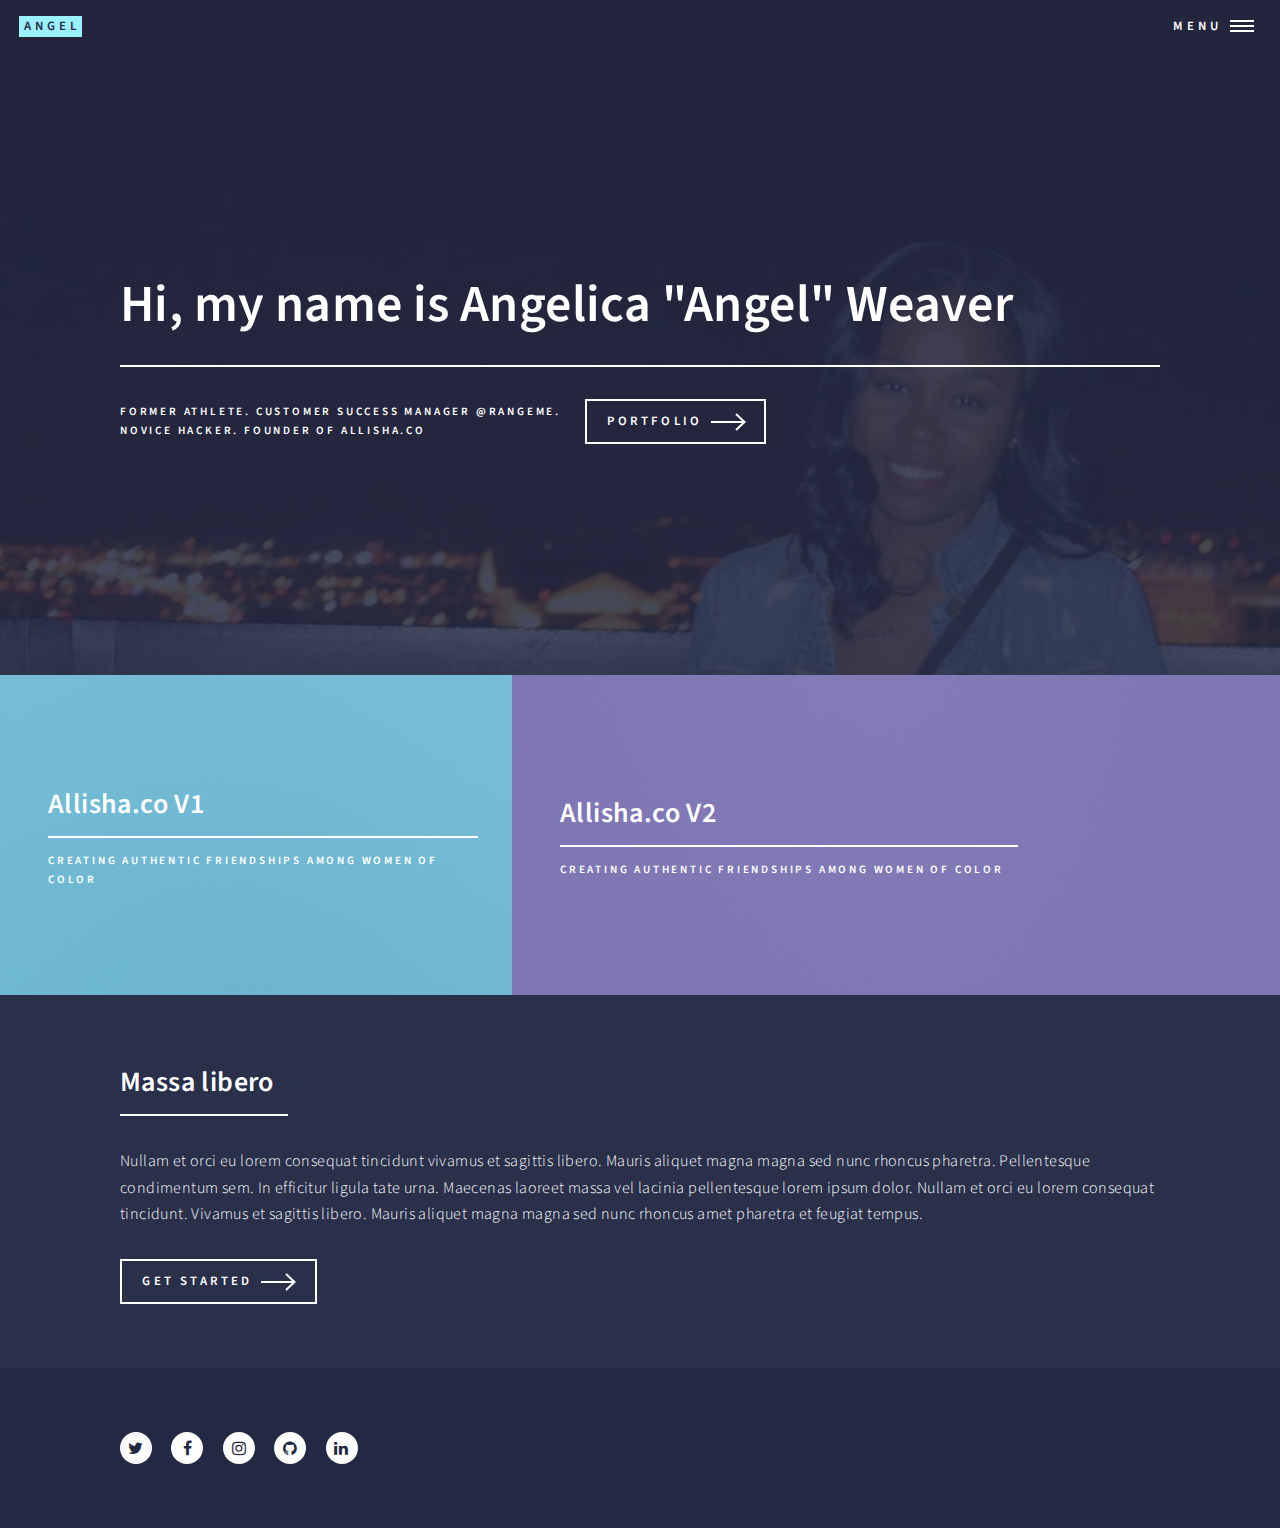
==== index.html @ 4e2c3147 "Update index.html" ====
<!DOCTYPE HTML>
<!--
	Forty by HTML5 UP
	html5up.net | @ajlkn
	Free for personal and commercial use under the CCA 3.0 license (html5up.net/license)
-->
<html>
	<head>
		<title>Angel Weaver</title>
		<meta charset="utf-8" />
		<meta name="viewport" content="width=device-width, initial-scale=1, user-scalable=no" />
		<!--[if lte IE 8]><script src="assets/js/ie/html5shiv.js"></script><![endif]-->
		<link rel="stylesheet" href="assets/css/main.css" />
		<!--[if lte IE 9]><link rel="stylesheet" href="assets/css/ie9.css" /><![endif]-->
		<!--[if lte IE 8]><link rel="stylesheet" href="assets/css/ie8.css" /><![endif]-->
	</head>
	<body>

		<!-- Wrapper -->
			<div id="wrapper">

				<!-- Header -->
					<header id="header" class="alt">
						<a href="index.html" class="logo"><strong>Angel</strong></a>
						<nav>
							<a href="#menu">Menu</a>
						</nav>
					</header>

				<!-- Menu -->
					<nav id="menu">
						<ul class="links">
							<li><a href="index.html">Home</a></li>
							<li><a href="landing.html">About Me</a></li>
							<li><a href="generic.html">Resume</a></li>
							
						</ul>
					</nav>

				<!-- Banner -->
					<section id="banner" class="major">
						<div class="inner">
							<header class="major">
								<h1>Hi, my name is Angelica "Angel" Weaver</h1>
							</header>
							<div class="content">
								<p>Former Athlete. Customer Success Manager @RangeMe.<br>Novice Hacker. Founder of Allisha.co <br/> </p>
								<ul class="actions">
									<li><a href="#one" class="button next scrolly">Portfolio</a></li>
								</ul>
							</div>
						</div>
					</section>

				<!-- Main -->
					<div id="main">

						<!-- One -->
							<section id="one" class="tiles">
								<article>
									<span class="image">
										<img src="images/pic01.jpg" alt="" />
									</span>
									<header class="major">
										<h3><a href="https://angelgitsit.github.io/allisha/" class="link">Allisha.co V1</a></h3>
										<p>Creating authentic friendships among women of color</p>
									</header>
								</article>
								<article>
									<span class="image">
										<img src="images/pic02.jpg" alt="" />
									</span>
									<header class="major">
										<h3><a href=" https://angelgitsit.github.io/startbootstrap-creative/" class="link">Allisha.co V2</a></h3>
										<p>Creating authentic friendships among women of color</p>
									</header>
								</article>
							</section>

						<!-- Two -->
							<section id="two">
								<div class="inner">
									<header class="major">
										<h2>Massa libero</h2>
									</header>
									<p>Nullam et orci eu lorem consequat tincidunt vivamus et sagittis libero. Mauris aliquet magna magna sed nunc rhoncus pharetra. Pellentesque condimentum sem. In efficitur ligula tate urna. Maecenas laoreet massa vel lacinia pellentesque lorem ipsum dolor. Nullam et orci eu lorem consequat tincidunt. Vivamus et sagittis libero. Mauris aliquet magna magna sed nunc rhoncus amet pharetra et feugiat tempus.</p>
									<ul class="actions">
										<li><a href="landing.html" class="button next">Get Started</a></li>
									</ul>
								</div>
							</section>

					</div>

				
				<!-- Footer -->
					<footer id="footer">
						<div class="inner">
							<ul class="icons">
								<li><a href="https://twitter.com/angelgitsit" class="icon alt fa-twitter"><span class="label">Twitter</span></a></li>
								<li><a href="https://www.facebook.com/angel.weaver.9" class="icon alt fa-facebook"><span class="label">Facebook</span></a></li>
								<li><a href="https://www.instagram.com/angelweaverr/" class="icon alt fa-instagram"><span class="label">Instagram</span></a></li>
								<li><a href="https://github.com/angelgitsit" class="icon alt fa-github"><span class="label">GitHub</span></a></li>
								<li><a href="https://www.linkedin.com/in/angelica-weaver-65884233" class="icon alt fa-linkedin"><span class="label">LinkedIn</span></a></li>
							</ul>
		
						</div>
					</footer>

			</div>

		<!-- Scripts -->
			<script src="assets/js/jquery.min.js"></script>
			<script src="assets/js/jquery.scrolly.min.js"></script>
			<script src="assets/js/jquery.scrollex.min.js"></script>
			<script src="assets/js/skel.min.js"></script>
			<script src="assets/js/util.js"></script>
			<!--[if lte IE 8]><script src="assets/js/ie/respond.min.js"></script><![endif]-->
			<script src="assets/js/main.js"></script>

	</body>
</html>
---- assets/css/main.css ----
@import url(font-awesome.min.css);
@import url("https://fonts.googleapis.com/css?family=Source+Sans+Pro:300,300italic,600,600italic");

/*
	Forty by HTML5 UP
	html5up.net | @ajlkn
	Free for personal and commercial use under the CCA 3.0 license (html5up.net/license)
*/

/* Reset */

	html, body, div, span, applet, object, iframe, h1, h2, h3, h4, h5, h6, p, blockquote, pre, a, abbr, acronym, address, big, cite, code, del, dfn, em, img, ins, kbd, q, s, samp, small, strike, strong, sub, sup, tt, var, b, u, i, center, dl, dt, dd, ol, ul, li, fieldset, form, label, legend, table, caption, tbody, tfoot, thead, tr, th, td, article, aside, canvas, details, embed, figure, figcaption, footer, header, hgroup, menu, nav, output, ruby, section, summary, time, mark, audio, video {
		margin: 0;
		padding: 0;
		border: 0;
		font-size: 100%;
		font: inherit;
		vertical-align: baseline;
	}

	article, aside, details, figcaption, figure, footer, header, hgroup, menu, nav, section {
		display: block;
	}

	body {
		line-height: 1;
	}

	ol, ul {
		list-style: none;
	}

	blockquote, q {
		quotes: none;
	}

	blockquote:before, blockquote:after, q:before, q:after {
		content: '';
		content: none;
	}

	table {
		border-collapse: collapse;
		border-spacing: 0;
	}

	body {
		-webkit-text-size-adjust: none;
	}

/* Box Model */

	*, *:before, *:after {
		-moz-box-sizing: border-box;
		-webkit-box-sizing: border-box;
		box-sizing: border-box;
	}

/* Grid */

	.row {
		border-bottom: solid 1px transparent;
		-moz-box-sizing: border-box;
		-webkit-box-sizing: border-box;
		box-sizing: border-box;
	}

	.row > * {
		float: left;
		-moz-box-sizing: border-box;
		-webkit-box-sizing: border-box;
		box-sizing: border-box;
	}

	.row:after, .row:before {
		content: '';
		display: block;
		clear: both;
		height: 0;
	}

	.row.uniform > * > :first-child {
		margin-top: 0;
	}

	.row.uniform > * > :last-child {
		margin-bottom: 0;
	}

	.row.\30 \25 > * {
		padding: 0 0 0 0em;
	}

	.row.\30 \25 {
		margin: 0 0 -1px 0em;
	}

	.row.uniform.\30 \25 > * {
		padding: 0em 0 0 0em;
	}

	.row.uniform.\30 \25 {
		margin: 0em 0 -1px 0em;
	}

	.row > * {
		padding: 0 0 0 2em;
	}

	.row {
		margin: 0 0 -1px -2em;
	}

	.row.uniform > * {
		padding: 2em 0 0 2em;
	}

	.row.uniform {
		margin: -2em 0 -1px -2em;
	}

	.row.\32 00\25 > * {
		padding: 0 0 0 4em;
	}

	.row.\32 00\25 {
		margin: 0 0 -1px -4em;
	}

	.row.uniform.\32 00\25 > * {
		padding: 4em 0 0 4em;
	}

	.row.uniform.\32 00\25 {
		margin: -4em 0 -1px -4em;
	}

	.row.\31 50\25 > * {
		padding: 0 0 0 3em;
	}

	.row.\31 50\25 {
		margin: 0 0 -1px -3em;
	}

	.row.uniform.\31 50\25 > * {
		padding: 3em 0 0 3em;
	}

	.row.uniform.\31 50\25 {
		margin: -3em 0 -1px -3em;
	}

	.row.\35 0\25 > * {
		padding: 0 0 0 1em;
	}

	.row.\35 0\25 {
		margin: 0 0 -1px -1em;
	}

	.row.uniform.\35 0\25 > * {
		padding: 1em 0 0 1em;
	}

	.row.uniform.\35 0\25 {
		margin: -1em 0 -1px -1em;
	}

	.row.\32 5\25 > * {
		padding: 0 0 0 0.5em;
	}

	.row.\32 5\25 {
		margin: 0 0 -1px -0.5em;
	}

	.row.uniform.\32 5\25 > * {
		padding: 0.5em 0 0 0.5em;
	}

	.row.uniform.\32 5\25 {
		margin: -0.5em 0 -1px -0.5em;
	}

	.\31 2u, .\31 2u\24 {
		width: 100%;
		clear: none;
		margin-left: 0;
	}

	.\31 1u, .\31 1u\24 {
		width: 91.6666666667%;
		clear: none;
		margin-left: 0;
	}

	.\31 0u, .\31 0u\24 {
		width: 83.3333333333%;
		clear: none;
		margin-left: 0;
	}

	.\39 u, .\39 u\24 {
		width: 75%;
		clear: none;
		margin-left: 0;
	}

	.\38 u, .\38 u\24 {
		width: 66.6666666667%;
		clear: none;
		margin-left: 0;
	}

	.\37 u, .\37 u\24 {
		width: 58.3333333333%;
		clear: none;
		margin-left: 0;
	}

	.\36 u, .\36 u\24 {
		width: 50%;
		clear: none;
		margin-left: 0;
	}

	.\35 u, .\35 u\24 {
		width: 41.6666666667%;
		clear: none;
		margin-left: 0;
	}

	.\34 u, .\34 u\24 {
		width: 33.3333333333%;
		clear: none;
		margin-left: 0;
	}

	.\33 u, .\33 u\24 {
		width: 25%;
		clear: none;
		margin-left: 0;
	}

	.\32 u, .\32 u\24 {
		width: 16.6666666667%;
		clear: none;
		margin-left: 0;
	}

	.\31 u, .\31 u\24 {
		width: 8.3333333333%;
		clear: none;
		margin-left: 0;
	}

	.\31 2u\24 + *,
	.\31 1u\24 + *,
	.\31 0u\24 + *,
	.\39 u\24 + *,
	.\38 u\24 + *,
	.\37 u\24 + *,
	.\36 u\24 + *,
	.\35 u\24 + *,
	.\34 u\24 + *,
	.\33 u\24 + *,
	.\32 u\24 + *,
	.\31 u\24 + * {
		clear: left;
	}

	.\-11u {
		margin-left: 91.66667%;
	}

	.\-10u {
		margin-left: 83.33333%;
	}

	.\-9u {
		margin-left: 75%;
	}

	.\-8u {
		margin-left: 66.66667%;
	}

	.\-7u {
		margin-left: 58.33333%;
	}

	.\-6u {
		margin-left: 50%;
	}

	.\-5u {
		margin-left: 41.66667%;
	}

	.\-4u {
		margin-left: 33.33333%;
	}

	.\-3u {
		margin-left: 25%;
	}

	.\-2u {
		margin-left: 16.66667%;
	}

	.\-1u {
		margin-left: 8.33333%;
	}

	@media screen and (max-width: 1680px) {

		.row > * {
			padding: 0 0 0 2em;
		}

		.row {
			margin: 0 0 -1px -2em;
		}

		.row.uniform > * {
			padding: 2em 0 0 2em;
		}

		.row.uniform {
			margin: -2em 0 -1px -2em;
		}

		.row.\32 00\25 > * {
			padding: 0 0 0 4em;
		}

		.row.\32 00\25 {
			margin: 0 0 -1px -4em;
		}

		.row.uniform.\32 00\25 > * {
			padding: 4em 0 0 4em;
		}

		.row.uniform.\32 00\25 {
			margin: -4em 0 -1px -4em;
		}

		.row.\31 50\25 > * {
			padding: 0 0 0 3em;
		}

		.row.\31 50\25 {
			margin: 0 0 -1px -3em;
		}

		.row.uniform.\31 50\25 > * {
			padding: 3em 0 0 3em;
		}

		.row.uniform.\31 50\25 {
			margin: -3em 0 -1px -3em;
		}

		.row.\35 0\25 > * {
			padding: 0 0 0 1em;
		}

		.row.\35 0\25 {
			margin: 0 0 -1px -1em;
		}

		.row.uniform.\35 0\25 > * {
			padding: 1em 0 0 1em;
		}

		.row.uniform.\35 0\25 {
			margin: -1em 0 -1px -1em;
		}

		.row.\32 5\25 > * {
			padding: 0 0 0 0.5em;
		}

		.row.\32 5\25 {
			margin: 0 0 -1px -0.5em;
		}

		.row.uniform.\32 5\25 > * {
			padding: 0.5em 0 0 0.5em;
		}

		.row.uniform.\32 5\25 {
			margin: -0.5em 0 -1px -0.5em;
		}

		.\31 2u\28xlarge\29, .\31 2u\24\28xlarge\29 {
			width: 100%;
			clear: none;
			margin-left: 0;
		}

		.\31 1u\28xlarge\29, .\31 1u\24\28xlarge\29 {
			width: 91.6666666667%;
			clear: none;
			margin-left: 0;
		}

		.\31 0u\28xlarge\29, .\31 0u\24\28xlarge\29 {
			width: 83.3333333333%;
			clear: none;
			margin-left: 0;
		}

		.\39 u\28xlarge\29, .\39 u\24\28xlarge\29 {
			width: 75%;
			clear: none;
			margin-left: 0;
		}

		.\38 u\28xlarge\29, .\38 u\24\28xlarge\29 {
			width: 66.6666666667%;
			clear: none;
			margin-left: 0;
		}

		.\37 u\28xlarge\29, .\37 u\24\28xlarge\29 {
			width: 58.3333333333%;
			clear: none;
			margin-left: 0;
		}

		.\36 u\28xlarge\29, .\36 u\24\28xlarge\29 {
			width: 50%;
			clear: none;
			margin-left: 0;
		}

		.\35 u\28xlarge\29, .\35 u\24\28xlarge\29 {
			width: 41.6666666667%;
			clear: none;
			margin-left: 0;
		}

		.\34 u\28xlarge\29, .\34 u\24\28xlarge\29 {
			width: 33.3333333333%;
			clear: none;
			margin-left: 0;
		}

		.\33 u\28xlarge\29, .\33 u\24\28xlarge\29 {
			width: 25%;
			clear: none;
			margin-left: 0;
		}

		.\32 u\28xlarge\29, .\32 u\24\28xlarge\29 {
			width: 16.6666666667%;
			clear: none;
			margin-left: 0;
		}

		.\31 u\28xlarge\29, .\31 u\24\28xlarge\29 {
			width: 8.3333333333%;
			clear: none;
			margin-left: 0;
		}

		.\31 2u\24\28xlarge\29 + *,
		.\31 1u\24\28xlarge\29 + *,
		.\31 0u\24\28xlarge\29 + *,
		.\39 u\24\28xlarge\29 + *,
		.\38 u\24\28xlarge\29 + *,
		.\37 u\24\28xlarge\29 + *,
		.\36 u\24\28xlarge\29 + *,
		.\35 u\24\28xlarge\29 + *,
		.\34 u\24\28xlarge\29 + *,
		.\33 u\24\28xlarge\29 + *,
		.\32 u\24\28xlarge\29 + *,
		.\31 u\24\28xlarge\29 + * {
			clear: left;
		}

		.\-11u\28xlarge\29 {
			margin-left: 91.66667%;
		}

		.\-10u\28xlarge\29 {
			margin-left: 83.33333%;
		}

		.\-9u\28xlarge\29 {
			margin-left: 75%;
		}

		.\-8u\28xlarge\29 {
			margin-left: 66.66667%;
		}

		.\-7u\28xlarge\29 {
			margin-left: 58.33333%;
		}

		.\-6u\28xlarge\29 {
			margin-left: 50%;
		}

		.\-5u\28xlarge\29 {
			margin-left: 41.66667%;
		}

		.\-4u\28xlarge\29 {
			margin-left: 33.33333%;
		}

		.\-3u\28xlarge\29 {
			margin-left: 25%;
		}

		.\-2u\28xlarge\29 {
			margin-left: 16.66667%;
		}

		.\-1u\28xlarge\29 {
			margin-left: 8.33333%;
		}

	}

	@media screen and (max-width: 1280px) {

		.row > * {
			padding: 0 0 0 1.5em;
		}

		.row {
			margin: 0 0 -1px -1.5em;
		}

		.row.uniform > * {
			padding: 1.5em 0 0 1.5em;
		}

		.row.uniform {
			margin: -1.5em 0 -1px -1.5em;
		}

		.row.\32 00\25 > * {
			padding: 0 0 0 3em;
		}

		.row.\32 00\25 {
			margin: 0 0 -1px -3em;
		}

		.row.uniform.\32 00\25 > * {
			padding: 3em 0 0 3em;
		}

		.row.uniform.\32 00\25 {
			margin: -3em 0 -1px -3em;
		}

		.row.\31 50\25 > * {
			padding: 0 0 0 2.25em;
		}

		.row.\31 50\25 {
			margin: 0 0 -1px -2.25em;
		}

		.row.uniform.\31 50\25 > * {
			padding: 2.25em 0 0 2.25em;
		}

		.row.uniform.\31 50\25 {
			margin: -2.25em 0 -1px -2.25em;
		}

		.row.\35 0\25 > * {
			padding: 0 0 0 0.75em;
		}

		.row.\35 0\25 {
			margin: 0 0 -1px -0.75em;
		}

		.row.uniform.\35 0\25 > * {
			padding: 0.75em 0 0 0.75em;
		}

		.row.uniform.\35 0\25 {
			margin: -0.75em 0 -1px -0.75em;
		}

		.row.\32 5\25 > * {
			padding: 0 0 0 0.375em;
		}

		.row.\32 5\25 {
			margin: 0 0 -1px -0.375em;
		}

		.row.uniform.\32 5\25 > * {
			padding: 0.375em 0 0 0.375em;
		}

		.row.uniform.\32 5\25 {
			margin: -0.375em 0 -1px -0.375em;
		}

		.\31 2u\28large\29, .\31 2u\24\28large\29 {
			width: 100%;
			clear: none;
			margin-left: 0;
		}

		.\31 1u\28large\29, .\31 1u\24\28large\29 {
			width: 91.6666666667%;
			clear: none;
			margin-left: 0;
		}

		.\31 0u\28large\29, .\31 0u\24\28large\29 {
			width: 83.3333333333%;
			clear: none;
			margin-left: 0;
		}

		.\39 u\28large\29, .\39 u\24\28large\29 {
			width: 75%;
			clear: none;
			margin-left: 0;
		}

		.\38 u\28large\29, .\38 u\24\28large\29 {
			width: 66.6666666667%;
			clear: none;
			margin-left: 0;
		}

		.\37 u\28large\29, .\37 u\24\28large\29 {
			width: 58.3333333333%;
			clear: none;
			margin-left: 0;
		}

		.\36 u\28large\29, .\36 u\24\28large\29 {
			width: 50%;
			clear: none;
			margin-left: 0;
		}

		.\35 u\28large\29, .\35 u\24\28large\29 {
			width: 41.6666666667%;
			clear: none;
			margin-left: 0;
		}

		.\34 u\28large\29, .\34 u\24\28large\29 {
			width: 33.3333333333%;
			clear: none;
			margin-left: 0;
		}

		.\33 u\28large\29, .\33 u\24\28large\29 {
			width: 25%;
			clear: none;
			margin-left: 0;
		}

		.\32 u\28large\29, .\32 u\24\28large\29 {
			width: 16.6666666667%;
			clear: none;
			margin-left: 0;
		}

		.\31 u\28large\29, .\31 u\24\28large\29 {
			width: 8.3333333333%;
			clear: none;
			margin-left: 0;
		}

		.\31 2u\24\28large\29 + *,
		.\31 1u\24\28large\29 + *,
		.\31 0u\24\28large\29 + *,
		.\39 u\24\28large\29 + *,
		.\38 u\24\28large\29 + *,
		.\37 u\24\28large\29 + *,
		.\36 u\24\28large\29 + *,
		.\35 u\24\28large\29 + *,
		.\34 u\24\28large\29 + *,
		.\33 u\24\28large\29 + *,
		.\32 u\24\28large\29 + *,
		.\31 u\24\28large\29 + * {
			clear: left;
		}

		.\-11u\28large\29 {
			margin-left: 91.66667%;
		}

		.\-10u\28large\29 {
			margin-left: 83.33333%;
		}

		.\-9u\28large\29 {
			margin-left: 75%;
		}

		.\-8u\28large\29 {
			margin-left: 66.66667%;
		}

		.\-7u\28large\29 {
			margin-left: 58.33333%;
		}

		.\-6u\28large\29 {
			margin-left: 50%;
		}

		.\-5u\28large\29 {
			margin-left: 41.66667%;
		}

		.\-4u\28large\29 {
			margin-left: 33.33333%;
		}

		.\-3u\28large\29 {
			margin-left: 25%;
		}

		.\-2u\28large\29 {
			margin-left: 16.66667%;
		}

		.\-1u\28large\29 {
			margin-left: 8.33333%;
		}

	}

	@media screen and (max-width: 980px) {

		.row > * {
			padding: 0 0 0 1.5em;
		}

		.row {
			margin: 0 0 -1px -1.5em;
		}

		.row.uniform > * {
			padding: 1.5em 0 0 1.5em;
		}

		.row.uniform {
			margin: -1.5em 0 -1px -1.5em;
		}

		.row.\32 00\25 > * {
			padding: 0 0 0 3em;
		}

		.row.\32 00\25 {
			margin: 0 0 -1px -3em;
		}

		.row.uniform.\32 00\25 > * {
			padding: 3em 0 0 3em;
		}

		.row.uniform.\32 00\25 {
			margin: -3em 0 -1px -3em;
		}

		.row.\31 50\25 > * {
			padding: 0 0 0 2.25em;
		}

		.row.\31 50\25 {
			margin: 0 0 -1px -2.25em;
		}

		.row.uniform.\31 50\25 > * {
			padding: 2.25em 0 0 2.25em;
		}

		.row.uniform.\31 50\25 {
			margin: -2.25em 0 -1px -2.25em;
		}

		.row.\35 0\25 > * {
			padding: 0 0 0 0.75em;
		}

		.row.\35 0\25 {
			margin: 0 0 -1px -0.75em;
		}

		.row.uniform.\35 0\25 > * {
			padding: 0.75em 0 0 0.75em;
		}

		.row.uniform.\35 0\25 {
			margin: -0.75em 0 -1px -0.75em;
		}

		.row.\32 5\25 > * {
			padding: 0 0 0 0.375em;
		}

		.row.\32 5\25 {
			margin: 0 0 -1px -0.375em;
		}

		.row.uniform.\32 5\25 > * {
			padding: 0.375em 0 0 0.375em;
		}

		.row.uniform.\32 5\25 {
			margin: -0.375em 0 -1px -0.375em;
		}

		.\31 2u\28medium\29, .\31 2u\24\28medium\29 {
			width: 100%;
			clear: none;
			margin-left: 0;
		}

		.\31 1u\28medium\29, .\31 1u\24\28medium\29 {
			width: 91.6666666667%;
			clear: none;
			margin-left: 0;
		}

		.\31 0u\28medium\29, .\31 0u\24\28medium\29 {
			width: 83.3333333333%;
			clear: none;
			margin-left: 0;
		}

		.\39 u\28medium\29, .\39 u\24\28medium\29 {
			width: 75%;
			clear: none;
			margin-left: 0;
		}

		.\38 u\28medium\29, .\38 u\24\28medium\29 {
			width: 66.6666666667%;
			clear: none;
			margin-left: 0;
		}

		.\37 u\28medium\29, .\37 u\24\28medium\29 {
			width: 58.3333333333%;
			clear: none;
			margin-left: 0;
		}

		.\36 u\28medium\29, .\36 u\24\28medium\29 {
			width: 50%;
			clear: none;
			margin-left: 0;
		}

		.\35 u\28medium\29, .\35 u\24\28medium\29 {
			width: 41.6666666667%;
			clear: none;
			margin-left: 0;
		}

		.\34 u\28medium\29, .\34 u\24\28medium\29 {
			width: 33.3333333333%;
			clear: none;
			margin-left: 0;
		}

		.\33 u\28medium\29, .\33 u\24\28medium\29 {
			width: 25%;
			clear: none;
			margin-left: 0;
		}

		.\32 u\28medium\29, .\32 u\24\28medium\29 {
			width: 16.6666666667%;
			clear: none;
			margin-left: 0;
		}

		.\31 u\28medium\29, .\31 u\24\28medium\29 {
			width: 8.3333333333%;
			clear: none;
			margin-left: 0;
		}

		.\31 2u\24\28medium\29 + *,
		.\31 1u\24\28medium\29 + *,
		.\31 0u\24\28medium\29 + *,
		.\39 u\24\28medium\29 + *,
		.\38 u\24\28medium\29 + *,
		.\37 u\24\28medium\29 + *,
		.\36 u\24\28medium\29 + *,
		.\35 u\24\28medium\29 + *,
		.\34 u\24\28medium\29 + *,
		.\33 u\24\28medium\29 + *,
		.\32 u\24\28medium\29 + *,
		.\31 u\24\28medium\29 + * {
			clear: left;
		}

		.\-11u\28medium\29 {
			margin-left: 91.66667%;
		}

		.\-10u\28medium\29 {
			margin-left: 83.33333%;
		}

		.\-9u\28medium\29 {
			margin-left: 75%;
		}

		.\-8u\28medium\29 {
			margin-left: 66.66667%;
		}

		.\-7u\28medium\29 {
			margin-left: 58.33333%;
		}

		.\-6u\28medium\29 {
			margin-left: 50%;
		}

		.\-5u\28medium\29 {
			margin-left: 41.66667%;
		}

		.\-4u\28medium\29 {
			margin-left: 33.33333%;
		}

		.\-3u\28medium\29 {
			margin-left: 25%;
		}

		.\-2u\28medium\29 {
			margin-left: 16.66667%;
		}

		.\-1u\28medium\29 {
			margin-left: 8.33333%;
		}

	}

	@media screen and (max-width: 736px) {

		.row > * {
			padding: 0 0 0 1.25em;
		}

		.row {
			margin: 0 0 -1px -1.25em;
		}

		.row.uniform > * {
			padding: 1.25em 0 0 1.25em;
		}

		.row.uniform {
			margin: -1.25em 0 -1px -1.25em;
		}

		.row.\32 00\25 > * {
			padding: 0 0 0 2.5em;
		}

		.row.\32 00\25 {
			margin: 0 0 -1px -2.5em;
		}

		.row.uniform.\32 00\25 > * {
			padding: 2.5em 0 0 2.5em;
		}

		.row.uniform.\32 00\25 {
			margin: -2.5em 0 -1px -2.5em;
		}

		.row.\31 50\25 > * {
			padding: 0 0 0 1.875em;
		}

		.row.\31 50\25 {
			margin: 0 0 -1px -1.875em;
		}

		.row.uniform.\31 50\25 > * {
			padding: 1.875em 0 0 1.875em;
		}

		.row.uniform.\31 50\25 {
			margin: -1.875em 0 -1px -1.875em;
		}

		.row.\35 0\25 > * {
			padding: 0 0 0 0.625em;
		}

		.row.\35 0\25 {
			margin: 0 0 -1px -0.625em;
		}

		.row.uniform.\35 0\25 > * {
			padding: 0.625em 0 0 0.625em;
		}

		.row.uniform.\35 0\25 {
			margin: -0.625em 0 -1px -0.625em;
		}

		.row.\32 5\25 > * {
			padding: 0 0 0 0.3125em;
		}

		.row.\32 5\25 {
			margin: 0 0 -1px -0.3125em;
		}

		.row.uniform.\32 5\25 > * {
			padding: 0.3125em 0 0 0.3125em;
		}

		.row.uniform.\32 5\25 {
			margin: -0.3125em 0 -1px -0.3125em;
		}

		.\31 2u\28small\29, .\31 2u\24\28small\29 {
			width: 100%;
			clear: none;
			margin-left: 0;
		}

		.\31 1u\28small\29, .\31 1u\24\28small\29 {
			width: 91.6666666667%;
			clear: none;
			margin-left: 0;
		}

		.\31 0u\28small\29, .\31 0u\24\28small\29 {
			width: 83.3333333333%;
			clear: none;
			margin-left: 0;
		}

		.\39 u\28small\29, .\39 u\24\28small\29 {
			width: 75%;
			clear: none;
			margin-left: 0;
		}

		.\38 u\28small\29, .\38 u\24\28small\29 {
			width: 66.6666666667%;
			clear: none;
			margin-left: 0;
		}

		.\37 u\28small\29, .\37 u\24\28small\29 {
			width: 58.3333333333%;
			clear: none;
			margin-left: 0;
		}

		.\36 u\28small\29, .\36 u\24\28small\29 {
			width: 50%;
			clear: none;
			margin-left: 0;
		}

		.\35 u\28small\29, .\35 u\24\28small\29 {
			width: 41.6666666667%;
			clear: none;
			margin-left: 0;
		}

		.\34 u\28small\29, .\34 u\24\28small\29 {
			width: 33.3333333333%;
			clear: none;
			margin-left: 0;
		}

		.\33 u\28small\29, .\33 u\24\28small\29 {
			width: 25%;
			clear: none;
			margin-left: 0;
		}

		.\32 u\28small\29, .\32 u\24\28small\29 {
			width: 16.6666666667%;
			clear: none;
			margin-left: 0;
		}

		.\31 u\28small\29, .\31 u\24\28small\29 {
			width: 8.3333333333%;
			clear: none;
			margin-left: 0;
		}

		.\31 2u\24\28small\29 + *,
		.\31 1u\24\28small\29 + *,
		.\31 0u\24\28small\29 + *,
		.\39 u\24\28small\29 + *,
		.\38 u\24\28small\29 + *,
		.\37 u\24\28small\29 + *,
		.\36 u\24\28small\29 + *,
		.\35 u\24\28small\29 + *,
		.\34 u\24\28small\29 + *,
		.\33 u\24\28small\29 + *,
		.\32 u\24\28small\29 + *,
		.\31 u\24\28small\29 + * {
			clear: left;
		}

		.\-11u\28small\29 {
			margin-left: 91.66667%;
		}

		.\-10u\28small\29 {
			margin-left: 83.33333%;
		}

		.\-9u\28small\29 {
			margin-left: 75%;
		}

		.\-8u\28small\29 {
			margin-left: 66.66667%;
		}

		.\-7u\28small\29 {
			margin-left: 58.33333%;
		}

		.\-6u\28small\29 {
			margin-left: 50%;
		}

		.\-5u\28small\29 {
			margin-left: 41.66667%;
		}

		.\-4u\28small\29 {
			margin-left: 33.33333%;
		}

		.\-3u\28small\29 {
			margin-left: 25%;
		}

		.\-2u\28small\29 {
			margin-left: 16.66667%;
		}

		.\-1u\28small\29 {
			margin-left: 8.33333%;
		}

	}

	@media screen and (max-width: 480px) {

		.row > * {
			padding: 0 0 0 1.25em;
		}

		.row {
			margin: 0 0 -1px -1.25em;
		}

		.row.uniform > * {
			padding: 1.25em 0 0 1.25em;
		}

		.row.uniform {
			margin: -1.25em 0 -1px -1.25em;
		}

		.row.\32 00\25 > * {
			padding: 0 0 0 2.5em;
		}

		.row.\32 00\25 {
			margin: 0 0 -1px -2.5em;
		}

		.row.uniform.\32 00\25 > * {
			padding: 2.5em 0 0 2.5em;
		}

		.row.uniform.\32 00\25 {
			margin: -2.5em 0 -1px -2.5em;
		}

		.row.\31 50\25 > * {
			padding: 0 0 0 1.875em;
		}

		.row.\31 50\25 {
			margin: 0 0 -1px -1.875em;
		}

		.row.uniform.\31 50\25 > * {
			padding: 1.875em 0 0 1.875em;
		}

		.row.uniform.\31 50\25 {
			margin: -1.875em 0 -1px -1.875em;
		}

		.row.\35 0\25 > * {
			padding: 0 0 0 0.625em;
		}

		.row.\35 0\25 {
			margin: 0 0 -1px -0.625em;
		}

		.row.uniform.\35 0\25 > * {
			padding: 0.625em 0 0 0.625em;
		}

		.row.uniform.\35 0\25 {
			margin: -0.625em 0 -1px -0.625em;
		}

		.row.\32 5\25 > * {
			padding: 0 0 0 0.3125em;
		}

		.row.\32 5\25 {
			margin: 0 0 -1px -0.3125em;
		}

		.row.uniform.\32 5\25 > * {
			padding: 0.3125em 0 0 0.3125em;
		}

		.row.uniform.\32 5\25 {
			margin: -0.3125em 0 -1px -0.3125em;
		}

		.\31 2u\28xsmall\29, .\31 2u\24\28xsmall\29 {
			width: 100%;
			clear: none;
			margin-left: 0;
		}

		.\31 1u\28xsmall\29, .\31 1u\24\28xsmall\29 {
			width: 91.6666666667%;
			clear: none;
			margin-left: 0;
		}

		.\31 0u\28xsmall\29, .\31 0u\24\28xsmall\29 {
			width: 83.3333333333%;
			clear: none;
			margin-left: 0;
		}

		.\39 u\28xsmall\29, .\39 u\24\28xsmall\29 {
			width: 75%;
			clear: none;
			margin-left: 0;
		}

		.\38 u\28xsmall\29, .\38 u\24\28xsmall\29 {
			width: 66.6666666667%;
			clear: none;
			margin-left: 0;
		}

		.\37 u\28xsmall\29, .\37 u\24\28xsmall\29 {
			width: 58.3333333333%;
			clear: none;
			margin-left: 0;
		}

		.\36 u\28xsmall\29, .\36 u\24\28xsmall\29 {
			width: 50%;
			clear: none;
			margin-left: 0;
		}

		.\35 u\28xsmall\29, .\35 u\24\28xsmall\29 {
			width: 41.6666666667%;
			clear: none;
			margin-left: 0;
		}

		.\34 u\28xsmall\29, .\34 u\24\28xsmall\29 {
			width: 33.3333333333%;
			clear: none;
			margin-left: 0;
		}

		.\33 u\28xsmall\29, .\33 u\24\28xsmall\29 {
			width: 25%;
			clear: none;
			margin-left: 0;
		}

		.\32 u\28xsmall\29, .\32 u\24\28xsmall\29 {
			width: 16.6666666667%;
			clear: none;
			margin-left: 0;
		}

		.\31 u\28xsmall\29, .\31 u\24\28xsmall\29 {
			width: 8.3333333333%;
			clear: none;
			margin-left: 0;
		}

		.\31 2u\24\28xsmall\29 + *,
		.\31 1u\24\28xsmall\29 + *,
		.\31 0u\24\28xsmall\29 + *,
		.\39 u\24\28xsmall\29 + *,
		.\38 u\24\28xsmall\29 + *,
		.\37 u\24\28xsmall\29 + *,
		.\36 u\24\28xsmall\29 + *,
		.\35 u\24\28xsmall\29 + *,
		.\34 u\24\28xsmall\29 + *,
		.\33 u\24\28xsmall\29 + *,
		.\32 u\24\28xsmall\29 + *,
		.\31 u\24\28xsmall\29 + * {
			clear: left;
		}

		.\-11u\28xsmall\29 {
			margin-left: 91.66667%;
		}

		.\-10u\28xsmall\29 {
			margin-left: 83.33333%;
		}

		.\-9u\28xsmall\29 {
			margin-left: 75%;
		}

		.\-8u\28xsmall\29 {
			margin-left: 66.66667%;
		}

		.\-7u\28xsmall\29 {
			margin-left: 58.33333%;
		}

		.\-6u\28xsmall\29 {
			margin-left: 50%;
		}

		.\-5u\28xsmall\29 {
			margin-left: 41.66667%;
		}

		.\-4u\28xsmall\29 {
			margin-left: 33.33333%;
		}

		.\-3u\28xsmall\29 {
			margin-left: 25%;
		}

		.\-2u\28xsmall\29 {
			margin-left: 16.66667%;
		}

		.\-1u\28xsmall\29 {
			margin-left: 8.33333%;
		}

	}

	@media screen and (max-width: 360px) {

		.row > * {
			padding: 0 0 0 1.25em;
		}

		.row {
			margin: 0 0 -1px -1.25em;
		}

		.row.uniform > * {
			padding: 1.25em 0 0 1.25em;
		}

		.row.uniform {
			margin: -1.25em 0 -1px -1.25em;
		}

		.row.\32 00\25 > * {
			padding: 0 0 0 2.5em;
		}

		.row.\32 00\25 {
			margin: 0 0 -1px -2.5em;
		}

		.row.uniform.\32 00\25 > * {
			padding: 2.5em 0 0 2.5em;
		}

		.row.uniform.\32 00\25 {
			margin: -2.5em 0 -1px -2.5em;
		}

		.row.\31 50\25 > * {
			padding: 0 0 0 1.875em;
		}

		.row.\31 50\25 {
			margin: 0 0 -1px -1.875em;
		}

		.row.uniform.\31 50\25 > * {
			padding: 1.875em 0 0 1.875em;
		}

		.row.uniform.\31 50\25 {
			margin: -1.875em 0 -1px -1.875em;
		}

		.row.\35 0\25 > * {
			padding: 0 0 0 0.625em;
		}

		.row.\35 0\25 {
			margin: 0 0 -1px -0.625em;
		}

		.row.uniform.\35 0\25 > * {
			padding: 0.625em 0 0 0.625em;
		}

		.row.uniform.\35 0\25 {
			margin: -0.625em 0 -1px -0.625em;
		}

		.row.\32 5\25 > * {
			padding: 0 0 0 0.3125em;
		}

		.row.\32 5\25 {
			margin: 0 0 -1px -0.3125em;
		}

		.row.uniform.\32 5\25 > * {
			padding: 0.3125em 0 0 0.3125em;
		}

		.row.uniform.\32 5\25 {
			margin: -0.3125em 0 -1px -0.3125em;
		}

		.\31 2u\28xxsmall\29, .\31 2u\24\28xxsmall\29 {
			width: 100%;
			clear: none;
			margin-left: 0;
		}

		.\31 1u\28xxsmall\29, .\31 1u\24\28xxsmall\29 {
			width: 91.6666666667%;
			clear: none;
			margin-left: 0;
		}

		.\31 0u\28xxsmall\29, .\31 0u\24\28xxsmall\29 {
			width: 83.3333333333%;
			clear: none;
			margin-left: 0;
		}

		.\39 u\28xxsmall\29, .\39 u\24\28xxsmall\29 {
			width: 75%;
			clear: none;
			margin-left: 0;
		}

		.\38 u\28xxsmall\29, .\38 u\24\28xxsmall\29 {
			width: 66.6666666667%;
			clear: none;
			margin-left: 0;
		}

		.\37 u\28xxsmall\29, .\37 u\24\28xxsmall\29 {
			width: 58.3333333333%;
			clear: none;
			margin-left: 0;
		}

		.\36 u\28xxsmall\29, .\36 u\24\28xxsmall\29 {
			width: 50%;
			clear: none;
			margin-left: 0;
		}

		.\35 u\28xxsmall\29, .\35 u\24\28xxsmall\29 {
			width: 41.6666666667%;
			clear: none;
			margin-left: 0;
		}

		.\34 u\28xxsmall\29, .\34 u\24\28xxsmall\29 {
			width: 33.3333333333%;
			clear: none;
			margin-left: 0;
		}

		.\33 u\28xxsmall\29, .\33 u\24\28xxsmall\29 {
			width: 25%;
			clear: none;
			margin-left: 0;
		}

		.\32 u\28xxsmall\29, .\32 u\24\28xxsmall\29 {
			width: 16.6666666667%;
			clear: none;
			margin-left: 0;
		}

		.\31 u\28xxsmall\29, .\31 u\24\28xxsmall\29 {
			width: 8.3333333333%;
			clear: none;
			margin-left: 0;
		}

		.\31 2u\24\28xxsmall\29 + *,
		.\31 1u\24\28xxsmall\29 + *,
		.\31 0u\24\28xxsmall\29 + *,
		.\39 u\24\28xxsmall\29 + *,
		.\38 u\24\28xxsmall\29 + *,
		.\37 u\24\28xxsmall\29 + *,
		.\36 u\24\28xxsmall\29 + *,
		.\35 u\24\28xxsmall\29 + *,
		.\34 u\24\28xxsmall\29 + *,
		.\33 u\24\28xxsmall\29 + *,
		.\32 u\24\28xxsmall\29 + *,
		.\31 u\24\28xxsmall\29 + * {
			clear: left;
		}

		.\-11u\28xxsmall\29 {
			margin-left: 91.66667%;
		}

		.\-10u\28xxsmall\29 {
			margin-left: 83.33333%;
		}

		.\-9u\28xxsmall\29 {
			margin-left: 75%;
		}

		.\-8u\28xxsmall\29 {
			margin-left: 66.66667%;
		}

		.\-7u\28xxsmall\29 {
			margin-left: 58.33333%;
		}

		.\-6u\28xxsmall\29 {
			margin-left: 50%;
		}

		.\-5u\28xxsmall\29 {
			margin-left: 41.66667%;
		}

		.\-4u\28xxsmall\29 {
			margin-left: 33.33333%;
		}

		.\-3u\28xxsmall\29 {
			margin-left: 25%;
		}

		.\-2u\28xxsmall\29 {
			margin-left: 16.66667%;
		}

		.\-1u\28xxsmall\29 {
			margin-left: 8.33333%;
		}

	}

/* Basic */

	@-ms-viewport {
		width: device-width;
	}

	body {
		-ms-overflow-style: scrollbar;
	}

	@media screen and (max-width: 480px) {

		html, body {
			min-width: 320px;
		}

	}

	body {
		background: #242943;
	}

		body.is-loading *, body.is-loading *:before, body.is-loading *:after {
			-moz-animation: none !important;
			-webkit-animation: none !important;
			-ms-animation: none !important;
			animation: none !important;
			-moz-transition: none !important;
			-webkit-transition: none !important;
			-ms-transition: none !important;
			transition: none !important;
		}

/* Type */

	body, input, select, textarea {
		color: #ffffff;
		font-family: "Source Sans Pro", Helvetica, sans-serif;
		font-size: 17pt;
		font-weight: 300;
		letter-spacing: 0.025em;
		line-height: 1.65;
	}

		@media screen and (max-width: 1680px) {

			body, input, select, textarea {
				font-size: 14pt;
			}

		}

		@media screen and (max-width: 1280px) {

			body, input, select, textarea {
				font-size: 12pt;
			}

		}

		@media screen and (max-width: 360px) {

			body, input, select, textarea {
				font-size: 11pt;
			}

		}

	a {
		-moz-transition: color 0.2s ease-in-out, border-bottom-color 0.2s ease-in-out;
		-webkit-transition: color 0.2s ease-in-out, border-bottom-color 0.2s ease-in-out;
		-ms-transition: color 0.2s ease-in-out, border-bottom-color 0.2s ease-in-out;
		transition: color 0.2s ease-in-out, border-bottom-color 0.2s ease-in-out;
		border-bottom: dotted 1px;
		color: inherit;
		text-decoration: none;
	}

		a:hover {
			border-bottom-color: transparent;
			color: #9bf1ff !important;
		}

		a:active {
			color: #53e3fb !important;
		}

	strong, b {
		color: #ffffff;
		font-weight: 600;
	}

	em, i {
		font-style: italic;
	}

	p {
		margin: 0 0 2em 0;
	}

	h1, h2, h3, h4, h5, h6 {
		color: #ffffff;
		font-weight: 600;
		line-height: 1.65;
		margin: 0 0 1em 0;
	}

		h1 a, h2 a, h3 a, h4 a, h5 a, h6 a {
			color: inherit;
			border-bottom: 0;
		}

	h1 {
		font-size: 2.5em;
	}

	h2 {
		font-size: 1.75em;
	}

	h3 {
		font-size: 1.35em;
	}

	h4 {
		font-size: 1.1em;
	}

	h5 {
		font-size: 0.9em;
	}

	h6 {
		font-size: 0.7em;
	}

	@media screen and (max-width: 736px) {

		h1 {
			font-size: 2em;
		}

		h2 {
			font-size: 1.5em;
		}

		h3 {
			font-size: 1.25em;
		}

	}

	sub {
		font-size: 0.8em;
		position: relative;
		top: 0.5em;
	}

	sup {
		font-size: 0.8em;
		position: relative;
		top: -0.5em;
	}

	blockquote {
		border-left: solid 4px rgba(212, 212, 255, 0.1);
		font-style: italic;
		margin: 0 0 2em 0;
		padding: 0.5em 0 0.5em 2em;
	}

	code {
		background: rgba(212, 212, 255, 0.035);
		font-family: "Courier New", monospace;
		font-size: 0.9em;
		margin: 0 0.25em;
		padding: 0.25em 0.65em;
	}

	pre {
		-webkit-overflow-scrolling: touch;
		font-family: "Courier New", monospace;
		font-size: 0.9em;
		margin: 0 0 2em 0;
	}

		pre code {
			display: block;
			line-height: 1.75;
			padding: 1em 1.5em;
			overflow-x: auto;
		}

	hr {
		border: 0;
		border-bottom: solid 1px rgba(212, 212, 255, 0.1);
		margin: 2em 0;
	}

		hr.major {
			margin: 3em 0;
		}

	.align-left {
		text-align: left;
	}

	.align-center {
		text-align: center;
	}

	.align-right {
		text-align: right;
	}

/* Section/Article */

	section.special, article.special {
		text-align: center;
	}

	header.major {
		width: -moz-max-content;
		width: -webkit-max-content;
		width: -ms-max-content;
		width: max-content;
		margin-bottom: 2em;
	}

		header.major > :first-child {
			margin-bottom: 0;
			width: calc(100% + 0.5em);
		}

			header.major > :first-child:after {
				content: '';
				background-color: #ffffff;
				display: block;
				height: 2px;
				margin: 0.325em 0 0.5em 0;
				width: 100%;
			}

		header.major > p {
			font-size: 0.7em;
			font-weight: 600;
			letter-spacing: 0.25em;
			margin-bottom: 0;
			text-transform: uppercase;
		}

		body.is-ie header.major > :first-child:after {
			max-width: 9em;
		}

		body.is-ie header.major > h1:after {
			max-width: 100% !important;
		}

	@media screen and (max-width: 736px) {

		header.major > p br {
			display: none;
		}

	}

/* Form */

	form {
		margin: 0 0 2em 0;
	}

		form .field {
			margin: 0 0 2em 0;
		}

			form .field.half {
				width: 50%;
				float: left;
				padding: 0 0 0 1em;
			}

				form .field.half.first {
					padding: 0 1em 0 0;
				}

		form > .actions {
			margin: 2.5em 0 0 0 !important;
		}

		@media screen and (max-width: 736px) {

			form .field {
				margin: 0 0 1.5em 0;
			}

				form .field.half {
					padding: 0 0 0 0.75em;
				}

					form .field.half.first {
						padding: 0 0.75em 0 0;
					}

			form > .actions {
				margin: 2em 0 0 0 !important;
			}

		}

		@media screen and (max-width: 480px) {

			form .field.half {
				width: 100%;
				float: none;
				padding: 0;
			}

				form .field.half.first {
					padding: 0;
				}

		}

	label {
		color: #ffffff;
		display: block;
		font-size: 0.8em;
		font-weight: 600;
		letter-spacing: 0.25em;
		margin: 0 0 1em 0;
		text-transform: uppercase;
	}

	input[type="text"],
	input[type="password"],
	input[type="email"],
	input[type="tel"],
	select,
	textarea {
		-moz-appearance: none;
		-webkit-appearance: none;
		-ms-appearance: none;
		appearance: none;
		background: rgba(212, 212, 255, 0.035);
		border: none;
		border-radius: 0;
		color: inherit;
		display: block;
		outline: 0;
		padding: 0 1em;
		text-decoration: none;
		width: 100%;
	}

		input[type="text"]:invalid,
		input[type="password"]:invalid,
		input[type="email"]:invalid,
		input[type="tel"]:invalid,
		select:invalid,
		textarea:invalid {
			box-shadow: none;
		}

		input[type="text"]:focus,
		input[type="password"]:focus,
		input[type="email"]:focus,
		input[type="tel"]:focus,
		select:focus,
		textarea:focus {
			border-color: #9bf1ff;
			box-shadow: 0 0 0 2px #9bf1ff;
		}

	.select-wrapper {
		text-decoration: none;
		display: block;
		position: relative;
	}

		.select-wrapper:before {
			-moz-osx-font-smoothing: grayscale;
			-webkit-font-smoothing: antialiased;
			font-family: FontAwesome;
			font-style: normal;
			font-weight: normal;
			text-transform: none !important;
		}

		.select-wrapper:before {
			color: rgba(212, 212, 255, 0.1);
			content: '\f078';
			display: block;
			height: 2.75em;
			line-height: 2.75em;
			pointer-events: none;
			position: absolute;
			right: 0;
			text-align: center;
			top: 0;
			width: 2.75em;
		}

		.select-wrapper select::-ms-expand {
			display: none;
		}

	input[type="text"],
	input[type="password"],
	input[type="email"],
	select {
		height: 2.75em;
	}

	textarea {
		padding: 0.75em 1em;
	}

	input[type="checkbox"],
	input[type="radio"] {
		-moz-appearance: none;
		-webkit-appearance: none;
		-ms-appearance: none;
		appearance: none;
		display: block;
		float: left;
		margin-right: -2em;
		opacity: 0;
		width: 1em;
		z-index: -1;
	}

		input[type="checkbox"] + label,
		input[type="radio"] + label {
			text-decoration: none;
			color: #ffffff;
			cursor: pointer;
			display: inline-block;
			font-weight: 300;
			padding-left: 2.65em;
			padding-right: 0.75em;
			position: relative;
		}

			input[type="checkbox"] + label:before,
			input[type="radio"] + label:before {
				-moz-osx-font-smoothing: grayscale;
				-webkit-font-smoothing: antialiased;
				font-family: FontAwesome;
				font-style: normal;
				font-weight: normal;
				text-transform: none !important;
			}

			input[type="checkbox"] + label:before,
			input[type="radio"] + label:before {
				background: rgba(212, 212, 255, 0.035);
				content: '';
				display: inline-block;
				height: 1.65em;
				left: 0;
				letter-spacing: 0;
				line-height: 1.58125em;
				position: absolute;
				text-align: center;
				top: 0;
				width: 1.65em;
			}

		input[type="checkbox"]:checked + label:before,
		input[type="radio"]:checked + label:before {
			background: #ffffff;
			border-color: #9bf1ff;
			content: '\f00c';
			color: #242943;
		}

		input[type="checkbox"]:focus + label:before,
		input[type="radio"]:focus + label:before {
			box-shadow: 0 0 0 2px #9bf1ff;
		}

	input[type="radio"] + label:before {
		border-radius: 100%;
	}

	::-webkit-input-placeholder {
		color: rgba(244, 244, 255, 0.2) !important;
		opacity: 1.0;
	}

	:-moz-placeholder {
		color: rgba(244, 244, 255, 0.2) !important;
		opacity: 1.0;
	}

	::-moz-placeholder {
		color: rgba(244, 244, 255, 0.2) !important;
		opacity: 1.0;
	}

	:-ms-input-placeholder {
		color: rgba(244, 244, 255, 0.2) !important;
		opacity: 1.0;
	}

	.formerize-placeholder {
		color: rgba(244, 244, 255, 0.2) !important;
		opacity: 1.0;
	}

/* Box */

	.box {
		border: solid 1px rgba(212, 212, 255, 0.1);
		margin-bottom: 2em;
		padding: 1.5em;
	}

		.box > :last-child,
		.box > :last-child > :last-child,
		.box > :last-child > :last-child > :last-child {
			margin-bottom: 0;
		}

		.box.alt {
			border: 0;
			border-radius: 0;
			padding: 0;
		}

/* Icon */

	.icon {
		text-decoration: none;
		border-bottom: none;
		position: relative;
	}

		.icon:before {
			-moz-osx-font-smoothing: grayscale;
			-webkit-font-smoothing: antialiased;
			font-family: FontAwesome;
			font-style: normal;
			font-weight: normal;
			text-transform: none !important;
		}

		.icon > .label {
			display: none;
		}

		.icon.alt:before {
			background-color: #ffffff;
			border-radius: 100%;
			color: #242943;
			display: inline-block;
			height: 2em;
			line-height: 2em;
			text-align: center;
			width: 2em;
		}

	a.icon.alt:before {
		-moz-transition: background-color 0.2s ease-in-out;
		-webkit-transition: background-color 0.2s ease-in-out;
		-ms-transition: background-color 0.2s ease-in-out;
		transition: background-color 0.2s ease-in-out;
	}

	a.icon.alt:hover:before {
		background-color: #6fc3df;
	}

	a.icon.alt:active:before {
		background-color: #37a6cb;
	}

/* Image */

	.image {
		border: 0;
		display: inline-block;
		position: relative;
	}

		.image img {
			display: block;
		}

		.image.left, .image.right {
			max-width: 30%;
		}

			.image.left img, .image.right img {
				width: 100%;
			}

		.image.left {
			float: left;
			margin: 0 1.5em 1.25em 0;
			top: 0.25em;
		}

		.image.right {
			float: right;
			margin: 0 0 1.25em 1.5em;
			top: 0.25em;
		}

		.image.fit {
			display: block;
			margin: 0 0 2em 0;
			width: 100%;
		}

			.image.fit img {
				width: 100%;
			}

		.image.main {
			display: block;
			margin: 2.5em 0;
			width: 100%;
		}

			.image.main img {
				width: 100%;
			}

			@media screen and (max-width: 736px) {

				.image.main {
					margin: 1.5em 0;
				}

			}

/* List */

	ol {
		list-style: decimal;
		margin: 0 0 2em 0;
		padding-left: 1.25em;
	}

		ol li {
			padding-left: 0.25em;
		}

	ul {
		list-style: disc;
		margin: 0 0 2em 0;
		padding-left: 1em;
	}

		ul li {
			padding-left: 0.5em;
		}

		ul.alt {
			list-style: none;
			padding-left: 0;
		}

			ul.alt li {
				border-top: solid 1px rgba(212, 212, 255, 0.1);
				padding: 0.5em 0;
			}

				ul.alt li:first-child {
					border-top: 0;
					padding-top: 0;
				}

		ul.icons {
			cursor: default;
			list-style: none;
			padding-left: 0;
		}

			ul.icons li {
				display: inline-block;
				padding: 0 1em 0 0;
			}

				ul.icons li:last-child {
					padding-right: 0;
				}

			@media screen and (max-width: 736px) {

				ul.icons li {
					padding: 0 0.75em 0 0;
				}

			}

		ul.actions {
			cursor: default;
			list-style: none;
			padding-left: 0;
		}

			ul.actions li {
				display: inline-block;
				padding: 0 1em 0 0;
				vertical-align: middle;
			}

				ul.actions li:last-child {
					padding-right: 0;
				}

			ul.actions.small li {
				padding: 0 1em 0 0;
			}

			ul.actions.vertical li {
				display: block;
				padding: 1em 0 0 0;
			}

				ul.actions.vertical li:first-child {
					padding-top: 0;
				}

				ul.actions.vertical li > * {
					margin-bottom: 0;
				}

			ul.actions.vertical.small li:first-child {
				padding-top: 0;
			}

			ul.actions.fit {
				display: table;
				margin-left: -1em;
				padding: 0;
				table-layout: fixed;
				width: calc(100% + 1em);
			}

				ul.actions.fit li {
					display: table-cell;
					padding: 0 0 0 1em;
				}

					ul.actions.fit li > * {
						margin-bottom: 0;
					}

				ul.actions.fit.small {
					margin-left: -1em;
					width: calc(100% + 1em);
				}

					ul.actions.fit.small li {
						padding: 0 0 0 1em;
					}

	dl {
		margin: 0 0 2em 0;
	}

		dl dt {
			display: block;
			font-weight: 600;
			margin: 0 0 1em 0;
		}

		dl dd {
			margin-left: 2em;
		}

/* Table */

	.table-wrapper {
		-webkit-overflow-scrolling: touch;
		overflow-x: auto;
	}

	table {
		margin: 0 0 2em 0;
		width: 100%;
	}

		table tbody tr {
			border: solid 1px rgba(212, 212, 255, 0.1);
			border-left: 0;
			border-right: 0;
		}

			table tbody tr:nth-child(2n + 1) {
				background-color: rgba(212, 212, 255, 0.035);
			}

		table td {
			padding: 0.75em 0.75em;
		}

		table th {
			color: #ffffff;
			font-size: 0.9em;
			font-weight: 600;
			padding: 0 0.75em 0.75em 0.75em;
			text-align: left;
		}

		table thead {
			border-bottom: solid 2px rgba(212, 212, 255, 0.1);
		}

		table tfoot {
			border-top: solid 2px rgba(212, 212, 255, 0.1);
		}

		table.alt {
			border-collapse: separate;
		}

			table.alt tbody tr td {
				border: solid 1px rgba(212, 212, 255, 0.1);
				border-left-width: 0;
				border-top-width: 0;
			}

				table.alt tbody tr td:first-child {
					border-left-width: 1px;
				}

			table.alt tbody tr:first-child td {
				border-top-width: 1px;
			}

			table.alt thead {
				border-bottom: 0;
			}

			table.alt tfoot {
				border-top: 0;
			}

/* Button */

	input[type="submit"],
	input[type="reset"],
	input[type="button"],
	button,
	.button {
		-moz-appearance: none;
		-webkit-appearance: none;
		-ms-appearance: none;
		appearance: none;
		-moz-transition: background-color 0.2s ease-in-out, box-shadow 0.2s ease-in-out, color 0.2s ease-in-out;
		-webkit-transition: background-color 0.2s ease-in-out, box-shadow 0.2s ease-in-out, color 0.2s ease-in-out;
		-ms-transition: background-color 0.2s ease-in-out, box-shadow 0.2s ease-in-out, color 0.2s ease-in-out;
		transition: background-color 0.2s ease-in-out, box-shadow 0.2s ease-in-out, color 0.2s ease-in-out;
		background-color: transparent;
		border: 0;
		border-radius: 0;
		box-shadow: inset 0 0 0 2px #ffffff;
		color: #ffffff;
		cursor: pointer;
		display: inline-block;
		font-size: 0.8em;
		font-weight: 600;
		height: 3.5em;
		letter-spacing: 0.25em;
		line-height: 3.5em;
		padding: 0 1.75em;
		text-align: center;
		text-decoration: none;
		text-transform: uppercase;
		white-space: nowrap;
	}

		input[type="submit"]:hover, input[type="submit"]:active,
		input[type="reset"]:hover,
		input[type="reset"]:active,
		input[type="button"]:hover,
		input[type="button"]:active,
		button:hover,
		button:active,
		.button:hover,
		.button:active {
			box-shadow: inset 0 0 0 2px #9bf1ff;
			color: #9bf1ff;
		}

		input[type="submit"]:active,
		input[type="reset"]:active,
		input[type="button"]:active,
		button:active,
		.button:active {
			background-color: rgba(155, 241, 255, 0.1);
			box-shadow: inset 0 0 0 2px #53e3fb;
			color: #53e3fb;
		}

		input[type="submit"].icon:before,
		input[type="reset"].icon:before,
		input[type="button"].icon:before,
		button.icon:before,
		.button.icon:before {
			margin-right: 0.5em;
		}

		input[type="submit"].fit,
		input[type="reset"].fit,
		input[type="button"].fit,
		button.fit,
		.button.fit {
			display: block;
			margin: 0 0 1em 0;
			width: 100%;
		}

		input[type="submit"].small,
		input[type="reset"].small,
		input[type="button"].small,
		button.small,
		.button.small {
			font-size: 0.6em;
		}

		input[type="submit"].big,
		input[type="reset"].big,
		input[type="button"].big,
		button.big,
		.button.big {
			font-size: 1.25em;
			height: 3em;
			line-height: 3em;
		}

		input[type="submit"].next,
		input[type="reset"].next,
		input[type="button"].next,
		button.next,
		.button.next {
			padding-right: 4.5em;
			position: relative;
		}

			input[type="submit"].next:before, input[type="submit"].next:after,
			input[type="reset"].next:before,
			input[type="reset"].next:after,
			input[type="button"].next:before,
			input[type="button"].next:after,
			button.next:before,
			button.next:after,
			.button.next:before,
			.button.next:after {
				-moz-transition: opacity 0.2s ease-in-out;
				-webkit-transition: opacity 0.2s ease-in-out;
				-ms-transition: opacity 0.2s ease-in-out;
				transition: opacity 0.2s ease-in-out;
				background-position: center right;
				background-repeat: no-repeat;
				background-size: 36px 24px;
				content: '';
				display: block;
				height: 100%;
				position: absolute;
				right: 1.5em;
				top: 0;
				vertical-align: middle;
				width: 36px;
			}

			input[type="submit"].next:before,
			input[type="reset"].next:before,
			input[type="button"].next:before,
			button.next:before,
			.button.next:before {
				background-image: url("data:image/svg+xml;charset=utf8,%3Csvg xmlns='http://www.w3.org/2000/svg' xmlns:xlink='http://www.w3.org/1999/xlink' width='36px' height='24px' viewBox='0 0 36 24' zoomAndPan='disable'%3E%3Cstyle%3Eline %7B stroke: %23ffffff%3B stroke-width: 2px%3B %7D%3C/style%3E%3Cline x1='0' y1='12' x2='34' y2='12' /%3E%3Cline x1='25' y1='4' x2='34' y2='12.5' /%3E%3Cline x1='25' y1='20' x2='34' y2='11.5' /%3E%3C/svg%3E");
			}

			input[type="submit"].next:after,
			input[type="reset"].next:after,
			input[type="button"].next:after,
			button.next:after,
			.button.next:after {
				background-image: url("data:image/svg+xml;charset=utf8,%3Csvg xmlns='http://www.w3.org/2000/svg' xmlns:xlink='http://www.w3.org/1999/xlink' width='36px' height='24px' viewBox='0 0 36 24' zoomAndPan='disable'%3E%3Cstyle%3Eline %7B stroke: %239bf1ff%3B stroke-width: 2px%3B %7D%3C/style%3E%3Cline x1='0' y1='12' x2='34' y2='12' /%3E%3Cline x1='25' y1='4' x2='34' y2='12.5' /%3E%3Cline x1='25' y1='20' x2='34' y2='11.5' /%3E%3C/svg%3E");
				opacity: 0;
				z-index: 1;
			}

			input[type="submit"].next:hover:after, input[type="submit"].next:active:after,
			input[type="reset"].next:hover:after,
			input[type="reset"].next:active:after,
			input[type="button"].next:hover:after,
			input[type="button"].next:active:after,
			button.next:hover:after,
			button.next:active:after,
			.button.next:hover:after,
			.button.next:active:after {
				opacity: 1;
			}

			@media screen and (max-width: 1280px) {

				input[type="submit"].next,
				input[type="reset"].next,
				input[type="button"].next,
				button.next,
				.button.next {
					padding-right: 5em;
				}

			}

		input[type="submit"].special,
		input[type="reset"].special,
		input[type="button"].special,
		button.special,
		.button.special {
			background-color: #ffffff;
			box-shadow: none;
			color: #242943;
		}

			input[type="submit"].special:hover, input[type="submit"].special:active,
			input[type="reset"].special:hover,
			input[type="reset"].special:active,
			input[type="button"].special:hover,
			input[type="button"].special:active,
			button.special:hover,
			button.special:active,
			.button.special:hover,
			.button.special:active {
				background-color: #9bf1ff;
				color: #242943 !important;
			}

			input[type="submit"].special:active,
			input[type="reset"].special:active,
			input[type="button"].special:active,
			button.special:active,
			.button.special:active {
				background-color: #53e3fb;
			}

		input[type="submit"].disabled, input[type="submit"]:disabled,
		input[type="reset"].disabled,
		input[type="reset"]:disabled,
		input[type="button"].disabled,
		input[type="button"]:disabled,
		button.disabled,
		button:disabled,
		.button.disabled,
		.button:disabled {
			-moz-pointer-events: none;
			-webkit-pointer-events: none;
			-ms-pointer-events: none;
			pointer-events: none;
			cursor: default;
			opacity: 0.25;
		}

/* Tiles */

	.tiles {
		display: -moz-flex;
		display: -webkit-flex;
		display: -ms-flex;
		display: flex;
		-moz-flex-wrap: wrap;
		-webkit-flex-wrap: wrap;
		-ms-flex-wrap: wrap;
		flex-wrap: wrap;
		border-top: 0 !important;
	}

		.tiles + * {
			border-top: 0 !important;
		}

		.tiles article {
			-moz-align-items: center;
			-webkit-align-items: center;
			-ms-align-items: center;
			align-items: center;
			display: -moz-flex;
			display: -webkit-flex;
			display: -ms-flex;
			display: flex;
			-moz-transition: -moz-transform 0.25s ease, opacity 0.25s ease, -moz-filter 1s ease, -webkit-filter 1s ease;
			-webkit-transition: -webkit-transform 0.25s ease, opacity 0.25s ease, -webkit-filter 1s ease, -webkit-filter 1s ease;
			-ms-transition: -ms-transform 0.25s ease, opacity 0.25s ease, -ms-filter 1s ease, -webkit-filter 1s ease;
			transition: transform 0.25s ease, opacity 0.25s ease, filter 1s ease, -webkit-filter 1s ease;
			padding: 4em 4em 2em 4em ;
			background-position: center;
			background-repeat: no-repeat;
			background-size: cover;
			cursor: default;
			height: 40vh;
			max-height: 40em;
			min-height: 23em;
			overflow: hidden;
			position: relative;
			width: 40%;
		}

			.tiles article .image {
				display: none;
			}

			.tiles article header {
				position: relative;
				z-index: 3;
			}

			.tiles article h3 {
				font-size: 1.75em;
			}

				.tiles article h3 a:hover {
					color: inherit !important;
				}

			.tiles article .link.primary {
				border: 0;
				height: 100%;
				left: 0;
				position: absolute;
				top: 0;
				width: 100%;
				z-index: 4;
			}

			.tiles article:before {
				-moz-transition: opacity 0.5s ease;
				-webkit-transition: opacity 0.5s ease;
				-ms-transition: opacity 0.5s ease;
				transition: opacity 0.5s ease;
				bottom: 0;
				content: '';
				display: block;
				height: 100%;
				left: 0;
				opacity: 0.85;
				position: absolute;
				width: 100%;
				z-index: 2;
			}

			.tiles article:after {
				background-color: rgba(36, 41, 67, 0.25);
				content: '';
				display: block;
				height: 100%;
				left: 0;
				position: absolute;
				top: 0;
				width: 100%;
				z-index: 1;
			}

			.tiles article:hover:before {
				opacity: 0;
			}

			.tiles article.is-transitioning {
				-moz-transform: scale(0.95);
				-webkit-transform: scale(0.95);
				-ms-transform: scale(0.95);
				transform: scale(0.95);
				-moz-filter: blur(0.5em);
				-webkit-filter: blur(0.5em);
				-ms-filter: blur(0.5em);
				filter: blur(0.5em);
				opacity: 0;
			}

			.tiles article:nth-child(4n - 1), .tiles article:nth-child(4n - 2) {
				width: 60%;
			}

			.tiles article:nth-child(6n - 5):before {
				background-color: #6fc3df;
			}

			.tiles article:nth-child(6n - 4):before {
				background-color: #8d82c4;
			}

			.tiles article:nth-child(6n - 3):before {
				background-color: #ec8d81;
			}

			.tiles article:nth-child(6n - 2):before {
				background-color: #e7b788;
			}

			.tiles article:nth-child(6n - 1):before {
				background-color: #8ea9e8;
			}

			.tiles article:nth-child(6n):before {
				background-color: #87c5a4;
			}

		@media screen and (max-width: 1280px) {

			.tiles article {
				padding: 4em 3em 2em 3em ;
				height: 30vh;
				max-height: 30em;
				min-height: 20em;
			}

		}

		@media screen and (max-width: 980px) {

			.tiles article {
				width: 50% !important;
			}

		}

		@media screen and (max-width: 736px) {

			.tiles article {
				padding: 3em 1.5em 1em 1.5em ;
				height: 16em;
				max-height: none;
				min-height: 0;
			}

				.tiles article h3 {
					font-size: 1.5em;
				}

		}

		@media screen and (max-width: 480px) {

			.tiles {
				display: block;
			}

				.tiles article {
					height: 20em;
					width: 100% !important;
				}

		}

/* Contact Method */

	.contact-method {
		margin: 0 0 2em 0;
		padding-left: 3.25em;
		position: relative;
	}

		.contact-method .icon {
			left: 0;
			position: absolute;
			top: 0;
		}

		.contact-method h3 {
			margin: 0 0 0.5em 0;
		}

/* Spotlights */

	.spotlights {
		border-top: 0 !important;
	}

		.spotlights + * {
			border-top: 0 !important;
		}

		.spotlights > section {
			display: -moz-flex;
			display: -webkit-flex;
			display: -ms-flex;
			display: flex;
			-moz-flex-direction: row;
			-webkit-flex-direction: row;
			-ms-flex-direction: row;
			flex-direction: row;
			background-color: #2e3450;
		}

			.spotlights > section > .image {
				background-position: center center;
				background-size: cover;
				border-radius: 0;
				display: block;
				position: relative;
				width: 30%;
			}

				.spotlights > section > .image img {
					border-radius: 0;
					display: block;
					width: 100%;
				}

				.spotlights > section > .image:before {
					background: rgba(36, 41, 67, 0.9);
					content: '';
					display: block;
					height: 100%;
					left: 0;
					opacity: 0;
					position: absolute;
					top: 0;
					width: 100%;
				}

			.spotlights > section > .content {
				display: -moz-flex;
				display: -webkit-flex;
				display: -ms-flex;
				display: flex;
				-moz-flex-direction: column;
				-webkit-flex-direction: column;
				-ms-flex-direction: column;
				flex-direction: column;
				-moz-justify-content: center;
				-webkit-justify-content: center;
				-ms-justify-content: center;
				justify-content: center;
				-moz-align-items: center;
				-webkit-align-items: center;
				-ms-align-items: center;
				align-items: center;
				padding: 2em 3em 0.1em 3em ;
				width: 70%;
			}

				.spotlights > section > .content > .inner {
					margin: 0 auto;
					max-width: 100%;
					width: 65em;
				}

			.spotlights > section:nth-child(2n) {
				-moz-flex-direction: row-reverse;
				-webkit-flex-direction: row-reverse;
				-ms-flex-direction: row-reverse;
				flex-direction: row-reverse;
				background-color: #333856;
			}

				.spotlights > section:nth-child(2n) > .content {
					-moz-align-items: -moz-flex-end;
					-webkit-align-items: -webkit-flex-end;
					-ms-align-items: -ms-flex-end;
					align-items: flex-end;
				}

		@media screen and (max-width: 1680px) {

			.spotlights > section > .image {
				width: 40%;
			}

			.spotlights > section > .content {
				width: 60%;
			}

		}

		@media screen and (max-width: 1280px) {

			.spotlights > section > .image {
				width: 45%;
			}

			.spotlights > section > .content {
				width: 55%;
			}

		}

		@media screen and (max-width: 980px) {

			.spotlights > section {
				display: block;
			}

				.spotlights > section > .image {
					width: 100%;
				}

				.spotlights > section > .content {
					padding: 4em 3em 2em 3em ;
					width: 100%;
				}

		}

		@media screen and (max-width: 736px) {

			.spotlights > section > .content {
				padding: 3em 1.5em 1em 1.5em ;
			}

		}

/* Header */

	@-moz-keyframes reveal-header {
		0% {
			top: -4em;
			opacity: 0;
		}

		100% {
			top: 0;
			opacity: 1;
		}
	}

	@-webkit-keyframes reveal-header {
		0% {
			top: -4em;
			opacity: 0;
		}

		100% {
			top: 0;
			opacity: 1;
		}
	}

	@-ms-keyframes reveal-header {
		0% {
			top: -4em;
			opacity: 0;
		}

		100% {
			top: 0;
			opacity: 1;
		}
	}

	@keyframes reveal-header {
		0% {
			top: -4em;
			opacity: 0;
		}

		100% {
			top: 0;
			opacity: 1;
		}
	}

	#header {
		display: -moz-flex;
		display: -webkit-flex;
		display: -ms-flex;
		display: flex;
		background-color: #2a2f4a;
		box-shadow: 0 0 0.25em 0 rgba(0, 0, 0, 0.15);
		cursor: default;
		font-weight: 600;
		height: 3.25em;
		left: 0;
		letter-spacing: 0.25em;
		line-height: 3.25em;
		margin: 0;
		position: fixed;
		text-transform: uppercase;
		top: 0;
		width: 100%;
		z-index: 10000;
	}

		#header .logo {
			border: 0;
			display: inline-block;
			font-size: 0.8em;
			height: inherit;
			line-height: inherit;
			padding: 0 1.5em;
		}

			#header .logo strong {
				-moz-transition: background-color 0.2s ease-in-out, color 0.2s ease-in-out;
				-webkit-transition: background-color 0.2s ease-in-out, color 0.2s ease-in-out;
				-ms-transition: background-color 0.2s ease-in-out, color 0.2s ease-in-out;
				transition: background-color 0.2s ease-in-out, color 0.2s ease-in-out;
				background-color: #ffffff;
				color: #242943;
				display: inline-block;
				line-height: 1.65em;
				margin-right: 0.325em;
				padding: 0 0.125em 0 0.375em;
			}

			#header .logo:hover strong {
				background-color: #9bf1ff;
			}

			#header .logo:active strong {
				background-color: #53e3fb;
			}

		#header nav {
			display: -moz-flex;
			display: -webkit-flex;
			display: -ms-flex;
			display: flex;
			-moz-justify-content: -moz-flex-end;
			-webkit-justify-content: -webkit-flex-end;
			-ms-justify-content: -ms-flex-end;
			justify-content: flex-end;
			-moz-flex-grow: 1;
			-webkit-flex-grow: 1;
			-ms-flex-grow: 1;
			flex-grow: 1;
			height: inherit;
			line-height: inherit;
		}

			#header nav a {
				border: 0;
				display: block;
				font-size: 0.8em;
				height: inherit;
				line-height: inherit;
				padding: 0 0.75em;
				position: relative;
				vertical-align: middle;
			}

				#header nav a:last-child {
					padding-right: 1.5em;
				}

				#header nav a[href="#menu"] {
					padding-right: 3.325em !important;
				}

					#header nav a[href="#menu"]:before, #header nav a[href="#menu"]:after {
						background-image: url("data:image/svg+xml;charset=utf8,%3Csvg xmlns='http://www.w3.org/2000/svg' width='24' height='32' viewBox='0 0 24 32' preserveAspectRatio='none'%3E%3Cstyle%3Eline %7B stroke-width: 2px%3B stroke: %23ffffff%3B %7D%3C/style%3E%3Cline x1='0' y1='11' x2='24' y2='11' /%3E%3Cline x1='0' y1='21' x2='24' y2='21' /%3E%3Cline x1='0' y1='16' x2='24' y2='16' /%3E%3C/svg%3E");
						background-position: center;
						background-repeat: no-repeat;
						background-size: 24px 32px;
						content: '';
						display: block;
						height: 100%;
						position: absolute;
						right: 1.5em;
						top: 0;
						vertical-align: middle;
						width: 24px;
					}

					#header nav a[href="#menu"]:after {
						-moz-transition: opacity 0.2s ease-in-out;
						-webkit-transition: opacity 0.2s ease-in-out;
						-ms-transition: opacity 0.2s ease-in-out;
						transition: opacity 0.2s ease-in-out;
						background-image: url("data:image/svg+xml;charset=utf8,%3Csvg xmlns='http://www.w3.org/2000/svg' width='24' height='32' viewBox='0 0 24 32' preserveAspectRatio='none'%3E%3Cstyle%3Eline %7B stroke-width: 2px%3B stroke: %239bf1ff%3B %7D%3C/style%3E%3Cline x1='0' y1='11' x2='24' y2='11' /%3E%3Cline x1='0' y1='21' x2='24' y2='21' /%3E%3Cline x1='0' y1='16' x2='24' y2='16' /%3E%3C/svg%3E");
						opacity: 0;
						z-index: 1;
					}

					#header nav a[href="#menu"]:hover:after, #header nav a[href="#menu"]:active:after {
						opacity: 1;
					}

					#header nav a[href="#menu"]:last-child {
						padding-right: 3.875em !important;
					}

						#header nav a[href="#menu"]:last-child:before, #header nav a[href="#menu"]:last-child:after {
							right: 2em;
						}

		#header.reveal {
			-moz-animation: reveal-header 0.35s ease;
			-webkit-animation: reveal-header 0.35s ease;
			-ms-animation: reveal-header 0.35s ease;
			animation: reveal-header 0.35s ease;
		}

		#header.alt {
			-moz-transition: opacity 2.5s ease;
			-webkit-transition: opacity 2.5s ease;
			-ms-transition: opacity 2.5s ease;
			transition: opacity 2.5s ease;
			-moz-transition-delay: 0.75s;
			-webkit-transition-delay: 0.75s;
			-ms-transition-delay: 0.75s;
			transition-delay: 0.75s;
			-moz-animation: none;
			-webkit-animation: none;
			-ms-animation: none;
			animation: none;
			background-color: transparent;
			box-shadow: none;
			position: absolute;
		}

			#header.alt.style1 .logo strong {
				color: #6fc3df;
			}

			#header.alt.style2 .logo strong {
				color: #8d82c4;
			}

			#header.alt.style3 .logo strong {
				color: #ec8d81;
			}

			#header.alt.style4 .logo strong {
				color: #e7b788;
			}

			#header.alt.style5 .logo strong {
				color: #8ea9e8;
			}

			#header.alt.style6 .logo strong {
				color: #87c5a4;
			}

		body.is-loading #header.alt {
			opacity: 0;
		}

		@media screen and (max-width: 1680px) {

			#header nav a[href="#menu"] {
				padding-right: 3.75em !important;
			}

				#header nav a[href="#menu"]:last-child {
					padding-right: 4.25em !important;
				}

		}

		@media screen and (max-width: 1280px) {

			#header nav a[href="#menu"] {
				padding-right: 4em !important;
			}

				#header nav a[href="#menu"]:last-child {
					padding-right: 4.5em !important;
				}

		}

		@media screen and (max-width: 736px) {

			#header {
				height: 2.75em;
				line-height: 2.75em;
			}

				#header .logo {
					padding: 0 1em;
				}

				#header nav a {
					padding: 0 0.5em;
				}

					#header nav a:last-child {
						padding-right: 1em;
					}

					#header nav a[href="#menu"] {
						padding-right: 3.25em !important;
					}

						#header nav a[href="#menu"]:before, #header nav a[href="#menu"]:after {
							right: 0.75em;
						}

						#header nav a[href="#menu"]:last-child {
							padding-right: 4em !important;
						}

							#header nav a[href="#menu"]:last-child:before, #header nav a[href="#menu"]:last-child:after {
								right: 1.5em;
							}

		}

		@media screen and (max-width: 480px) {

			#header .logo span {
				display: none;
			}

			#header nav a[href="#menu"] {
				overflow: hidden;
				padding-right: 0 !important;
				text-indent: 5em;
				white-space: nowrap;
				width: 5em;
			}

				#header nav a[href="#menu"]:before, #header nav a[href="#menu"]:after {
					right: 0;
					width: inherit;
				}

				#header nav a[href="#menu"]:last-child:before, #header nav a[href="#menu"]:last-child:after {
					width: 4em;
					right: 0;
				}

		}

/* Banner */

	#banner {
		-moz-align-items: center;
		-webkit-align-items: center;
		-ms-align-items: center;
		align-items: center;
		background-image: url("../../images/banner.jpg");
		display: -moz-flex;
		display: -webkit-flex;
		display: -ms-flex;
		display: flex;
		padding: 6em 0 2em 0 ;
		background-attachment: fixed;
		background-position: center;
		background-repeat: no-repeat;
		background-size: cover;
		border-bottom: 0 !important;
		cursor: default;
		height: 60vh;
		margin-bottom: -3.25em;
		max-height: 32em;
		min-height: 22em;
		position: relative;
		top: -3.25em;
	}

		#banner:after {
			-moz-transition: opacity 2.5s ease;
			-webkit-transition: opacity 2.5s ease;
			-ms-transition: opacity 2.5s ease;
			transition: opacity 2.5s ease;
			-moz-transition-delay: 0.75s;
			-webkit-transition-delay: 0.75s;
			-ms-transition-delay: 0.75s;
			transition-delay: 0.75s;
			-moz-pointer-events: none;
			-webkit-pointer-events: none;
			-ms-pointer-events: none;
			pointer-events: none;
			background-color: #242943;
			content: '';
			display: block;
			height: 100%;
			left: 0;
			opacity: 0.85;
			position: absolute;
			top: 0;
			width: 100%;
			z-index: 1;
		}

		#banner h1 {
			font-size: 3.25em;
		}

		#banner > .inner {
			-moz-transition: opacity 1.5s ease, -moz-transform 0.5s ease-out, -moz-filter 0.5s ease, -webkit-filter 0.5s ease;
			-webkit-transition: opacity 1.5s ease, -webkit-transform 0.5s ease-out, -webkit-filter 0.5s ease, -webkit-filter 0.5s ease;
			-ms-transition: opacity 1.5s ease, -ms-transform 0.5s ease-out, -ms-filter 0.5s ease, -webkit-filter 0.5s ease;
			transition: opacity 1.5s ease, transform 0.5s ease-out, filter 0.5s ease, -webkit-filter 0.5s ease;
			padding: 0 !important;
			position: relative;
			z-index: 2;
		}

			#banner > .inner .image {
				display: none;
			}

			#banner > .inner header {
				width: auto;
			}

				#banner > .inner header > :first-child {
					width: auto;
				}

					#banner > .inner header > :first-child:after {
						max-width: 100%;
					}

			#banner > .inner .content {
				display: -moz-flex;
				display: -webkit-flex;
				display: -ms-flex;
				display: flex;
				-moz-align-items: center;
				-webkit-align-items: center;
				-ms-align-items: center;
				align-items: center;
				margin: 0 0 2em 0;
			}

				#banner > .inner .content > * {
					margin-left: 1.5em;
					margin-bottom: 0;
				}

				#banner > .inner .content > :first-child {
					margin-left: 0;
				}

				#banner > .inner .content p {
					font-size: 0.7em;
					font-weight: 600;
					letter-spacing: 0.25em;
					text-transform: uppercase;
				}

		#banner.major {
			height: 75vh;
			min-height: 30em;
			max-height: 50em;
		}

			#banner.major.alt {
				opacity: 0.75;
			}

		#banner.style1:after {
			background-color: #6fc3df;
		}

		#banner.style2:after {
			background-color: #8d82c4;
		}

		#banner.style3:after {
			background-color: #ec8d81;
		}

		#banner.style4:after {
			background-color: #e7b788;
		}

		#banner.style5:after {
			background-color: #8ea9e8;
		}

		#banner.style6:after {
			background-color: #87c5a4;
		}

		body.is-loading #banner:after {
			opacity: 1.0;
		}

		body.is-loading #banner > .inner {
			-moz-filter: blur(0.125em);
			-webkit-filter: blur(0.125em);
			-ms-filter: blur(0.125em);
			filter: blur(0.125em);
			-moz-transform: translateX(-0.5em);
			-webkit-transform: translateX(-0.5em);
			-ms-transform: translateX(-0.5em);
			transform: translateX(-0.5em);
			opacity: 0;
		}

		@media screen and (max-width: 1280px) {

			#banner {
				background-attachment: scroll;
			}

		}

		@media screen and (max-width: 736px) {

			#banner {
				padding: 5em 0 1em 0 ;
				height: auto;
				margin-bottom: -2.75em;
				max-height: none;
				min-height: 0;
				top: -2.75em;
			}

				#banner h1 {
					font-size: 2em;
				}

				#banner > .inner .content {
					display: block;
				}

					#banner > .inner .content > * {
						margin-left: 0;
						margin-bottom: 2em;
					}

				#banner.major {
					height: auto;
					min-height: 0;
					max-height: none;
				}

		}

		@media screen and (max-width: 480px) {

			#banner {
				padding: 6em 0 2em 0 ;
			}

				#banner > .inner .content p br {
					display: none;
				}

				#banner.major {
					padding: 8em 0 4em 0 ;
				}

		}

/* Main */

	#main {
		background-color: #2a2f4a;
	}

		#main > * {
			border-top: solid 1px rgba(212, 212, 255, 0.1);
		}

			#main > *:first-child {
				border-top: 0;
			}

			#main > * > .inner {
				padding: 4em 0 2em 0 ;
				margin: 0 auto;
				max-width: 65em;
				width: calc(100% - 6em);
			}

				@media screen and (max-width: 736px) {

					#main > * > .inner {
						padding: 3em 0 1em 0 ;
						width: calc(100% - 3em);
					}

				}

		#main.alt {
			background-color: transparent;
			border-bottom: solid 1px rgba(212, 212, 255, 0.1);
		}

/* Contact */

	#contact {
		border-bottom: solid 1px rgba(212, 212, 255, 0.1);
		overflow-x: hidden;
	}

		#contact > .inner {
			display: -moz-flex;
			display: -webkit-flex;
			display: -ms-flex;
			display: flex;
			padding: 0 !important;
		}

			#contact > .inner > :nth-child(2n - 1) {
				padding: 4em 3em 2em 0 ;
				border-right: solid 1px rgba(212, 212, 255, 0.1);
				width: 60%;
			}

			#contact > .inner > :nth-child(2n) {
				padding-left: 3em;
				width: 40%;
			}

			#contact > .inner > .split {
				padding: 0;
			}

				#contact > .inner > .split > * {
					padding: 3em 0 1em 3em ;
					position: relative;
				}

					#contact > .inner > .split > *:before {
						border-top: solid 1px rgba(212, 212, 255, 0.1);
						content: '';
						display: block;
						margin-left: -3em;
						position: absolute;
						top: 0;
						width: calc(100vw + 3em);
					}

				#contact > .inner > .split > :first-child:before {
					display: none;
				}

		@media screen and (max-width: 980px) {

			#contact > .inner {
				display: block;
			}

				#contact > .inner > :nth-child(2n - 1) {
					padding: 4em 0 2em 0 ;
					border-right: 0;
					width: 100%;
				}

				#contact > .inner > :nth-child(2n) {
					padding-left: 0;
					width: 100%;
				}

				#contact > .inner > .split > * {
					padding: 3em 0 1em 0 ;
				}

				#contact > .inner > .split > :first-child:before {
					display: block;
				}

		}

		@media screen and (max-width: 736px) {

			#contact > .inner > :nth-child(2n - 1) {
				padding: 3em 0 1em 0 ;
			}

		}

/* Footer */

	#footer .copyright {
		font-size: 0.8em;
		list-style: none;
		padding-left: 0;
	}

		#footer .copyright li {
			border-left: solid 1px rgba(212, 212, 255, 0.1);
			color: rgba(244, 244, 255, 0.2);
			display: inline-block;
			line-height: 1;
			margin-left: 1em;
			padding-left: 1em;
		}

			#footer .copyright li:first-child {
				border-left: 0;
				margin-left: 0;
				padding-left: 0;
			}

	@media screen and (max-width: 480px) {

		#footer .copyright li {
			display: block;
			border-left: 0;
			margin-left: 0;
			padding-left: 0;
			line-height: inherit;
		}

	}

/* Wrapper */

	#wrapper {
		-moz-transition: -moz-filter 0.35s ease, -webkit-filter 0.35s ease, opacity 0.375s ease-out;
		-webkit-transition: -webkit-filter 0.35s ease, -webkit-filter 0.35s ease, opacity 0.375s ease-out;
		-ms-transition: -ms-filter 0.35s ease, -webkit-filter 0.35s ease, opacity 0.375s ease-out;
		transition: filter 0.35s ease, -webkit-filter 0.35s ease, opacity 0.375s ease-out;
		padding-top: 3.25em;
	}

		#wrapper.is-transitioning {
			opacity: 0;
		}

		#wrapper > * > .inner {
			padding: 4em 0 2em 0 ;
			margin: 0 auto;
			max-width: 65em;
			width: calc(100% - 6em);
		}

			@media screen and (max-width: 736px) {

				#wrapper > * > .inner {
					padding: 3em 0 1em 0 ;
					width: calc(100% - 3em);
				}

			}

		@media screen and (max-width: 736px) {

			#wrapper {
				padding-top: 2.75em;
			}

		}

/* Menu */

	#menu {
		-moz-transition: -moz-transform 0.35s ease, opacity 0.35s ease, visibility 0.35s;
		-webkit-transition: -webkit-transform 0.35s ease, opacity 0.35s ease, visibility 0.35s;
		-ms-transition: -ms-transform 0.35s ease, opacity 0.35s ease, visibility 0.35s;
		transition: transform 0.35s ease, opacity 0.35s ease, visibility 0.35s;
		-moz-align-items: center;
		-webkit-align-items: center;
		-ms-align-items: center;
		align-items: center;
		display: -moz-flex;
		display: -webkit-flex;
		display: -ms-flex;
		display: flex;
		-moz-justify-content: center;
		-webkit-justify-content: center;
		-ms-justify-content: center;
		justify-content: center;
		-moz-pointer-events: none;
		-webkit-pointer-events: none;
		-ms-pointer-events: none;
		pointer-events: none;
		background: rgba(36, 41, 67, 0.9);
		box-shadow: none;
		height: 100%;
		left: 0;
		opacity: 0;
		overflow: hidden;
		padding: 3em 2em;
		position: fixed;
		top: 0;
		visibility: hidden;
		width: 100%;
		z-index: 10002;
	}

		#menu .inner {
			-moz-transition: -moz-transform 0.35s ease-out, opacity 0.35s ease, visibility 0.35s;
			-webkit-transition: -webkit-transform 0.35s ease-out, opacity 0.35s ease, visibility 0.35s;
			-ms-transition: -ms-transform 0.35s ease-out, opacity 0.35s ease, visibility 0.35s;
			transition: transform 0.35s ease-out, opacity 0.35s ease, visibility 0.35s;
			-moz-transform: rotateX(20deg);
			-webkit-transform: rotateX(20deg);
			-ms-transform: rotateX(20deg);
			transform: rotateX(20deg);
			-webkit-overflow-scrolling: touch;
			max-width: 100%;
			max-height: 100vh;
			opacity: 0;
			overflow: auto;
			text-align: center;
			visibility: hidden;
			width: 18em;
		}

			#menu .inner > :first-child {
				margin-top: 2em;
			}

			#menu .inner > :last-child {
				margin-bottom: 3em;
			}

		#menu ul {
			margin: 0 0 1em 0;
		}

			#menu ul.links {
				list-style: none;
				padding: 0;
			}

				#menu ul.links > li {
					padding: 0;
				}

					#menu ul.links > li > a:not(.button) {
						border: 0;
						border-top: solid 1px rgba(212, 212, 255, 0.1);
						display: block;
						font-size: 0.8em;
						font-weight: 600;
						letter-spacing: 0.25em;
						line-height: 4em;
						text-decoration: none;
						text-transform: uppercase;
					}

					#menu ul.links > li > .button {
						display: block;
						margin: 0.5em 0 0 0;
					}

					#menu ul.links > li:first-child > a:not(.button) {
						border-top: 0 !important;
					}

		#menu .close {
			-moz-transition: color 0.2s ease-in-out;
			-webkit-transition: color 0.2s ease-in-out;
			-ms-transition: color 0.2s ease-in-out;
			transition: color 0.2s ease-in-out;
			-webkit-tap-highlight-color: transparent;
			border: 0;
			cursor: pointer;
			display: block;
			height: 4em;
			line-height: 4em;
			overflow: hidden;
			padding-right: 1.25em;
			position: absolute;
			right: 0;
			text-align: right;
			text-indent: 8em;
			top: 0;
			vertical-align: middle;
			white-space: nowrap;
			width: 8em;
		}

			#menu .close:before, #menu .close:after {
				-moz-transition: opacity 0.2s ease-in-out;
				-webkit-transition: opacity 0.2s ease-in-out;
				-ms-transition: opacity 0.2s ease-in-out;
				transition: opacity 0.2s ease-in-out;
				background-position: center;
				background-repeat: no-repeat;
				content: '';
				display: block;
				height: 4em;
				position: absolute;
				right: 0;
				top: 0;
				width: 4em;
			}

			#menu .close:before {
				background-image: url("data:image/svg+xml;charset=utf8,%3Csvg xmlns='http://www.w3.org/2000/svg' xmlns:xlink='http://www.w3.org/1999/xlink' width='20px' height='20px' viewBox='0 0 20 20' zoomAndPan='disable'%3E%3Cstyle%3Eline %7B stroke: %23ffffff%3B stroke-width: 2%3B %7D%3C/style%3E%3Cline x1='0' y1='0' x2='20' y2='20' /%3E%3Cline x1='20' y1='0' x2='0' y2='20' /%3E%3C/svg%3E");
			}

			#menu .close:after {
				background-image: url("data:image/svg+xml;charset=utf8,%3Csvg xmlns='http://www.w3.org/2000/svg' xmlns:xlink='http://www.w3.org/1999/xlink' width='20px' height='20px' viewBox='0 0 20 20' zoomAndPan='disable'%3E%3Cstyle%3Eline %7B stroke: %239bf1ff%3B stroke-width: 2%3B %7D%3C/style%3E%3Cline x1='0' y1='0' x2='20' y2='20' /%3E%3Cline x1='20' y1='0' x2='0' y2='20' /%3E%3C/svg%3E");
				opacity: 0;
			}

			#menu .close:hover:after, #menu .close:active:after {
				opacity: 1;
			}

	body.is-ie #menu {
		background: rgba(42, 47, 74, 0.975);
	}

	body.is-menu-visible #wrapper {
		-moz-filter: blur(0.5em);
		-webkit-filter: blur(0.5em);
		-ms-filter: blur(0.5em);
		filter: blur(0.5em);
	}

	body.is-menu-visible #menu {
		-moz-pointer-events: auto;
		-webkit-pointer-events: auto;
		-ms-pointer-events: auto;
		pointer-events: auto;
		opacity: 1;
		visibility: visible;
	}

		body.is-menu-visible #menu .inner {
			-moz-transform: none;
			-webkit-transform: none;
			-ms-transform: none;
			transform: none;
			opacity: 1;
			visibility: visible;
		}
---- assets/css/ie9.css ----
/*
	Forty by HTML5 UP
	html5up.net | @ajlkn
	Free for personal and commercial use under the CCA 3.0 license (html5up.net/license)
*/

/* Spotlights */

	.spotlights > section:after {
		content: '';
		display: block;
		clear: both;
	}

	.spotlights > section > .image {
		float: left;
	}

	.spotlights > section > .content {
		float: left;
	}

/* Tiles */

	.tiles:after {
		content: '';
		display: block;
		clear: both;
	}

	.tiles article {
		padding: 8em 4em 6em 4em ;
		float: left;
		height: auto;
		max-height: none;
		min-height: 0;
	}

/* Header */

	#header .logo {
		position: absolute;
		top: 0;
		left: 0;
	}

	#header nav {
		position: absolute;
		top: 0;
		right: 0;
	}

/* Banner */

	#banner {
		padding: 7em 0 4em 0 ;
		background-attachment: scroll;
		height: auto;
		max-height: none;
		min-height: 0;
	}

		#banner > .inner .content {
			display: block;
		}

			#banner > .inner .content > * {
				margin-left: 0;
				margin: 0 0 2em 0;
			}

		#banner.major {
			height: auto;
			max-height: none;
			min-height: 0;
		}

/* Contact */

	#contact:after {
		content: '';
		display: block;
		clear: both;
	}

	#contact > .inner > * {
		float: left;
	}

/* Menu */

	#menu .inner {
		margin: 0 auto;
	}
---- assets/css/ie8.css ----
/*
	Forty by HTML5 UP
	html5up.net | @ajlkn
	Free for personal and commercial use under the CCA 3.0 license (html5up.net/license)
*/

/* Button */

	.button {
		border: solid 2px !important;
	}

		.button.next {
			padding-right: 1.75em;
		}

			.button.next:before, .button.next:after {
				display: none;
			}

/* Tiles */

	.tiles article {
		width: 50%;
		-ms-behavior: url("assets/js/ie/backgroundsize.min.htc");
		background-size: cover;
	}

/* Banner */

	#banner {
		-ms-behavior: url("assets/js/ie/backgroundsize.min.htc");
	}

		#banner:after {
			display: none;
		}

/* Menu */

	#menu {
		background: #242943;
	}
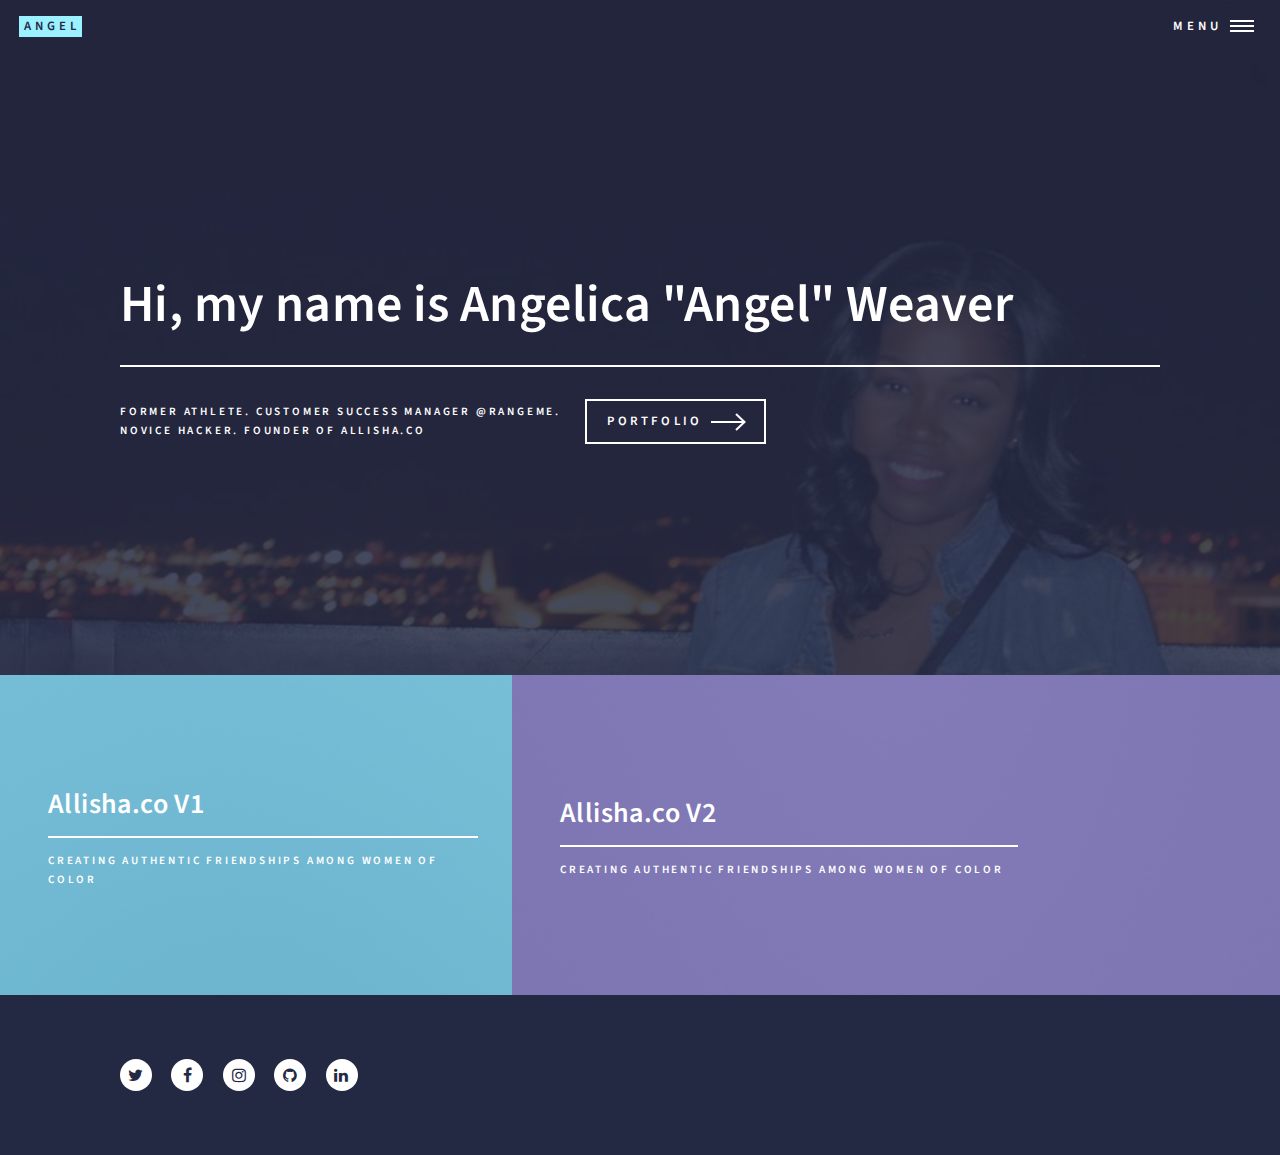
==== commit 24025f94: "Update index.html" ====
--- a/index.html
+++ b/index.html
@@ -77,19 +77,6 @@
 								</article>
 							</section>
 
-						<!-- Two -->
-							<section id="two">
-								<div class="inner">
-									<header class="major">
-										<h2>Massa libero</h2>
-									</header>
-									<p>Nullam et orci eu lorem consequat tincidunt vivamus et sagittis libero. Mauris aliquet magna magna sed nunc rhoncus pharetra. Pellentesque condimentum sem. In efficitur ligula tate urna. Maecenas laoreet massa vel lacinia pellentesque lorem ipsum dolor. Nullam et orci eu lorem consequat tincidunt. Vivamus et sagittis libero. Mauris aliquet magna magna sed nunc rhoncus amet pharetra et feugiat tempus.</p>
-									<ul class="actions">
-										<li><a href="landing.html" class="button next">Get Started</a></li>
-									</ul>
-								</div>
-							</section>
-
 					</div>
 
 				
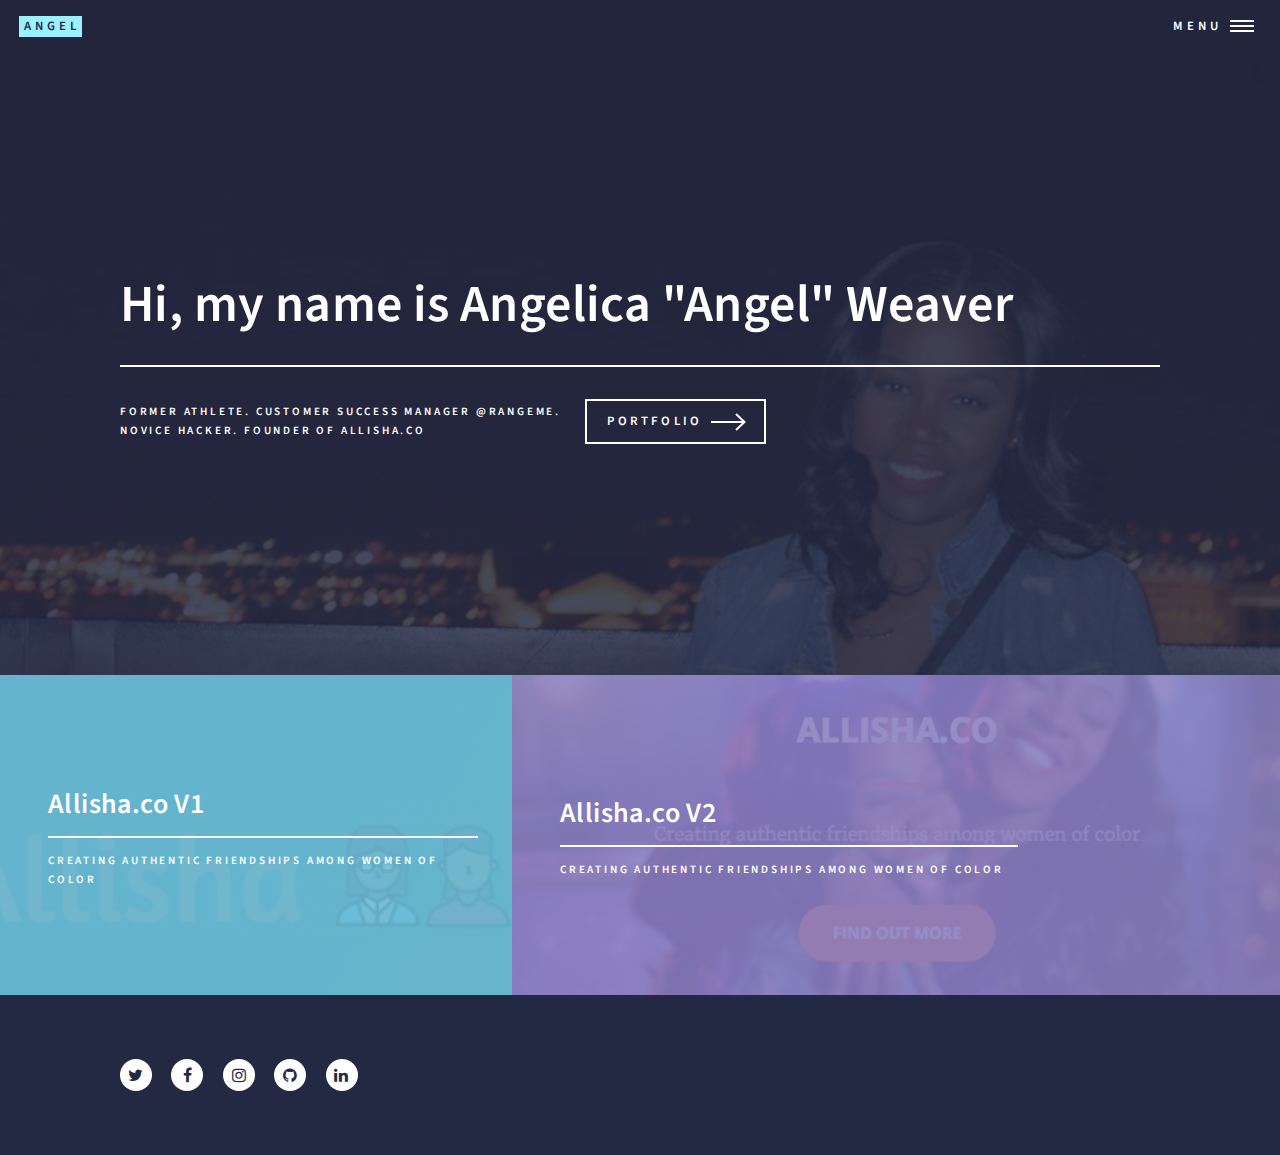
==== commit 43e963db: "Update index.html" ====
--- a/index.html
+++ b/index.html
@@ -32,7 +32,7 @@
 						<ul class="links">
 							<li><a href="index.html">Home</a></li>
 							<li><a href="landing.html">About Me</a></li>
-							<li><a href="generic.html">Resume</a></li>
+							<li><a href="https://www.visualcv.com/angelica-weaver/pdf">Resume</a></li>
 							
 						</ul>
 					</nav>
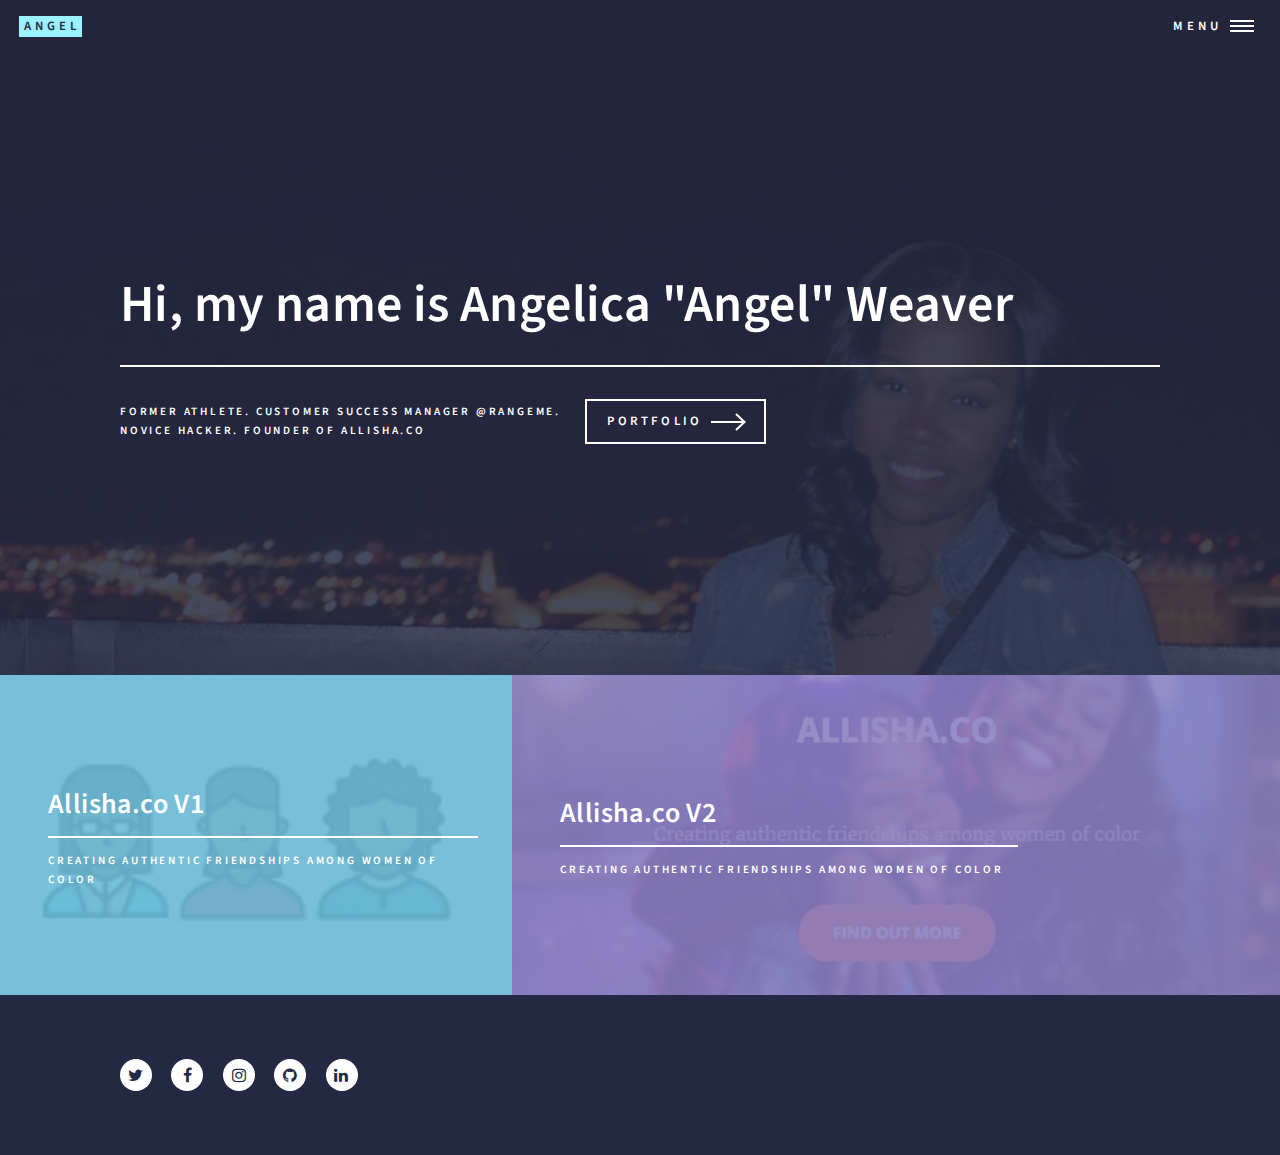
==== commit cd1f70b5: "Update index.html" ====
--- a/index.html
+++ b/index.html
@@ -1,9 +1,4 @@
 <!DOCTYPE HTML>
-<!--
-	Forty by HTML5 UP
-	html5up.net | @ajlkn
-	Free for personal and commercial use under the CCA 3.0 license (html5up.net/license)
--->
 <html>
 	<head>
 		<title>Angel Weaver</title>
@@ -59,7 +54,7 @@
 							<section id="one" class="tiles">
 								<article>
 									<span class="image">
-										<img src="images/pic01.jpg" alt="" />
+										<img src="images/pic01new.jpg" alt="" />
 									</span>
 									<header class="major">
 										<h3><a href="https://angelgitsit.github.io/allisha/" class="link">Allisha.co V1</a></h3>
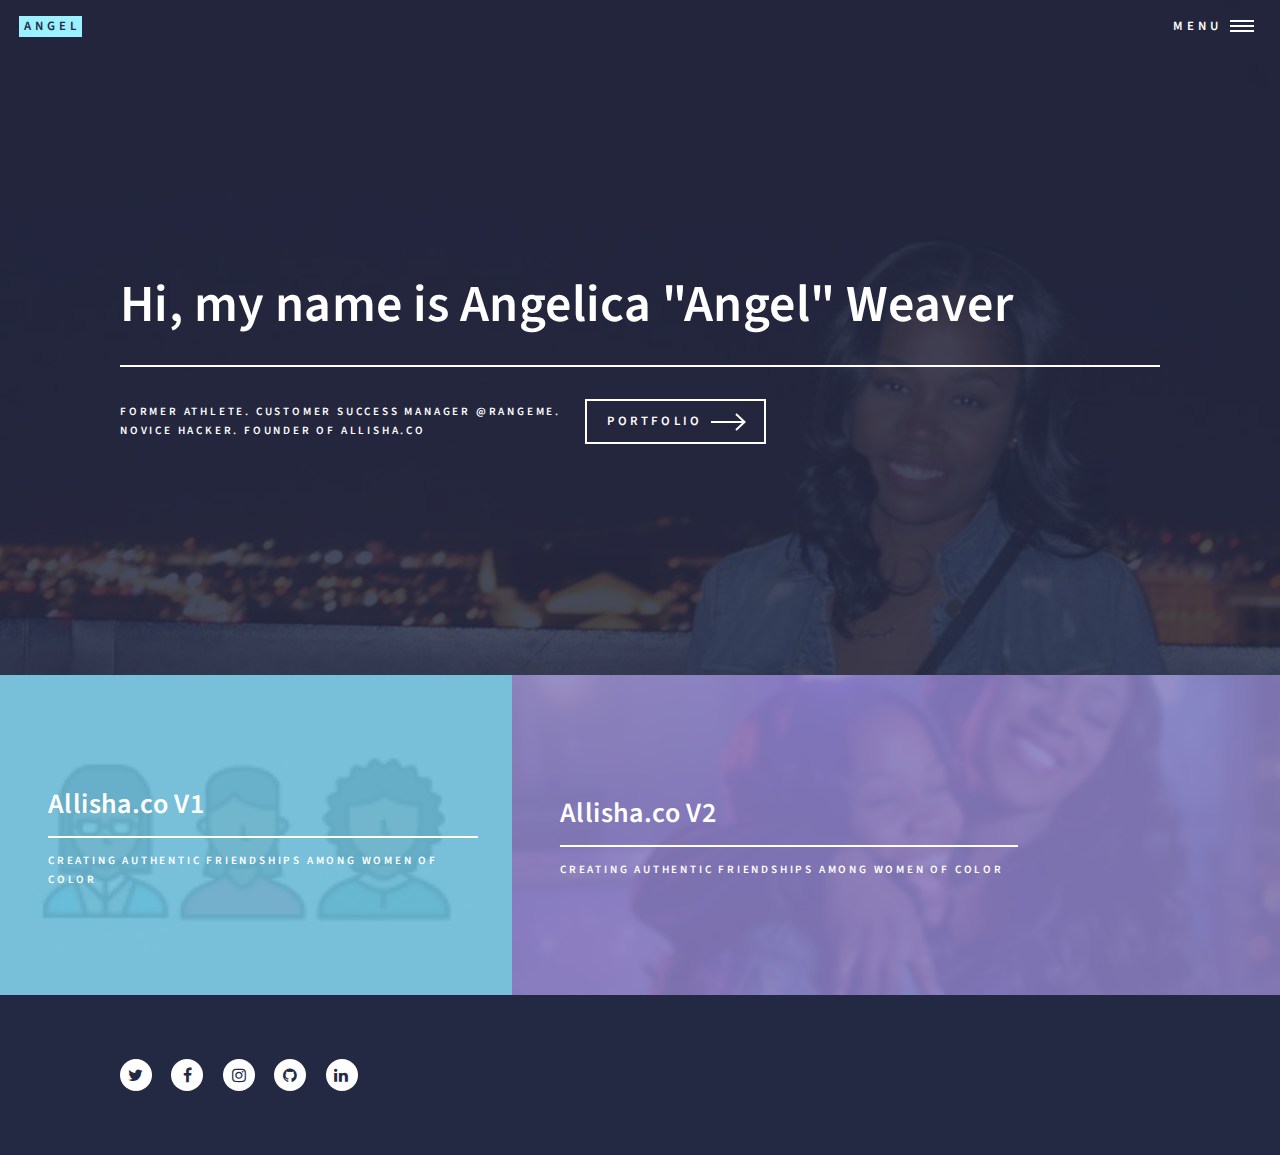
==== commit db32792c: "Update index.html" ====
--- a/index.html
+++ b/index.html
@@ -63,7 +63,7 @@
 								</article>
 								<article>
 									<span class="image">
-										<img src="images/pic02.jpg" alt="" />
+										<img src="images/pic02new.png" alt="" />
 									</span>
 									<header class="major">
 										<h3><a href=" https://angelgitsit.github.io/startbootstrap-creative/" class="link">Allisha.co V2</a></h3>
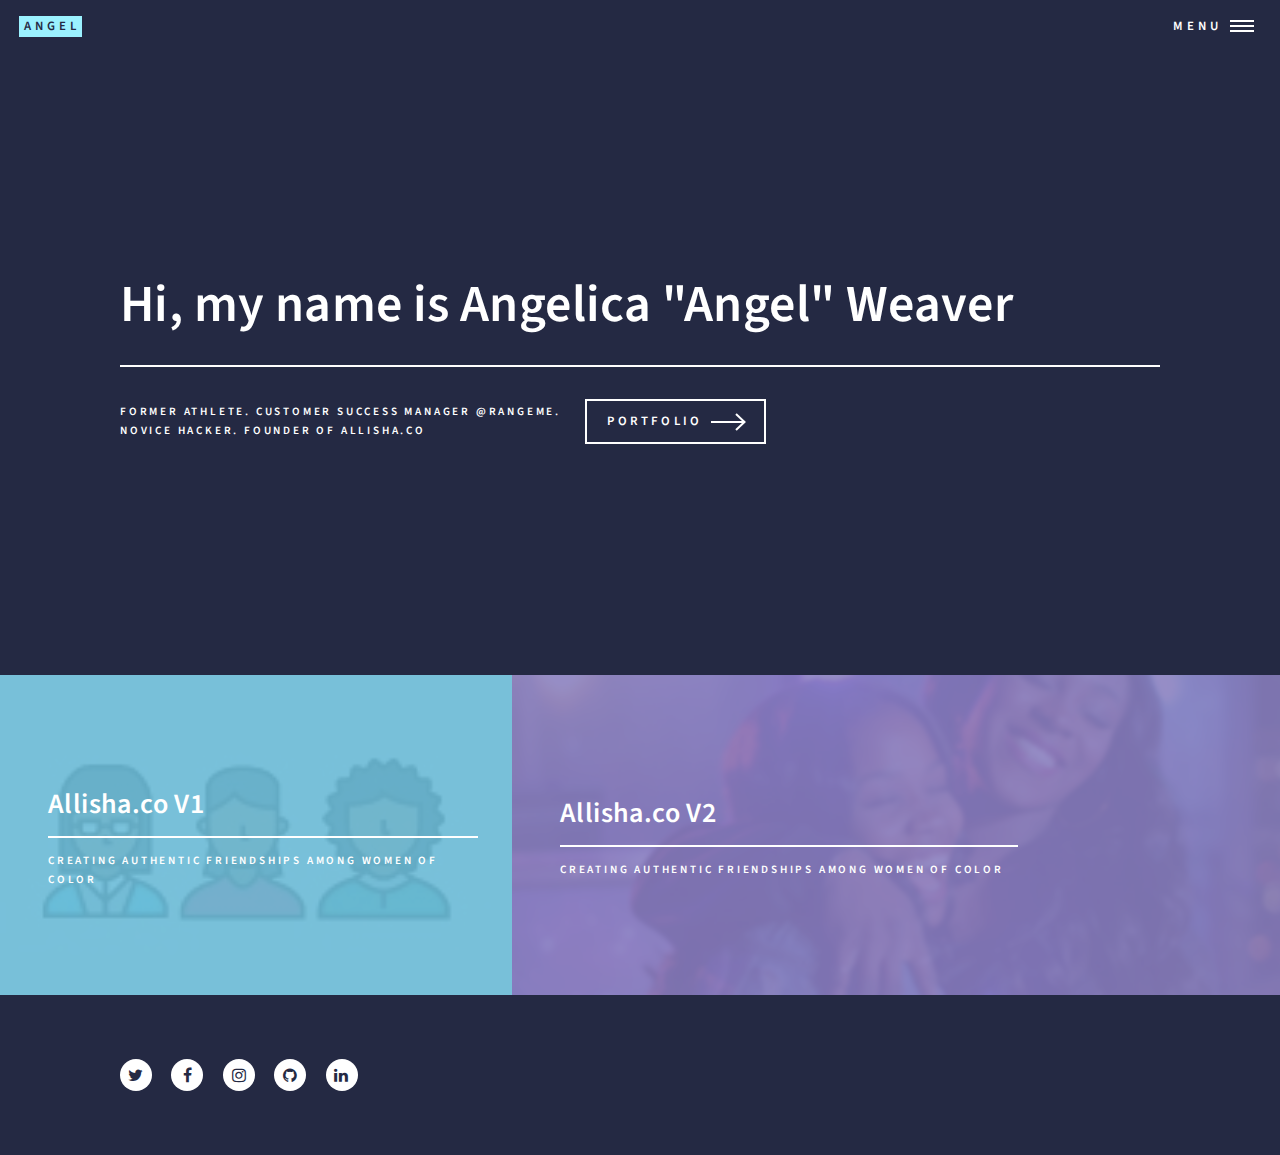
==== commit 30ba1498: "Update index.html" ====
--- a/index.html
+++ b/index.html
@@ -66,7 +66,7 @@
 										<img src="images/pic02new.png" alt="" />
 									</span>
 									<header class="major">
-										<h3><a href=" https://angelgitsit.github.io/startbootstrap-creative/" class="link">Allisha.co V2</a></h3>
+										<h3><a href=" https://allisha.co" class="link">Allisha.co V2</a></h3>
 										<p>Creating authentic friendships among women of color</p>
 									</header>
 								</article>
--- a/assets/css/main.css
+++ b/assets/css/main.css
@@ -3335,7 +3335,7 @@
 		-webkit-align-items: center;
 		-ms-align-items: center;
 		align-items: center;
-		background-image: url("../../images/banner.jpg");
+		/*background-image: url("../../images/banner.jpg");*/
 		display: -moz-flex;
 		display: -webkit-flex;
 		display: -ms-flex;
